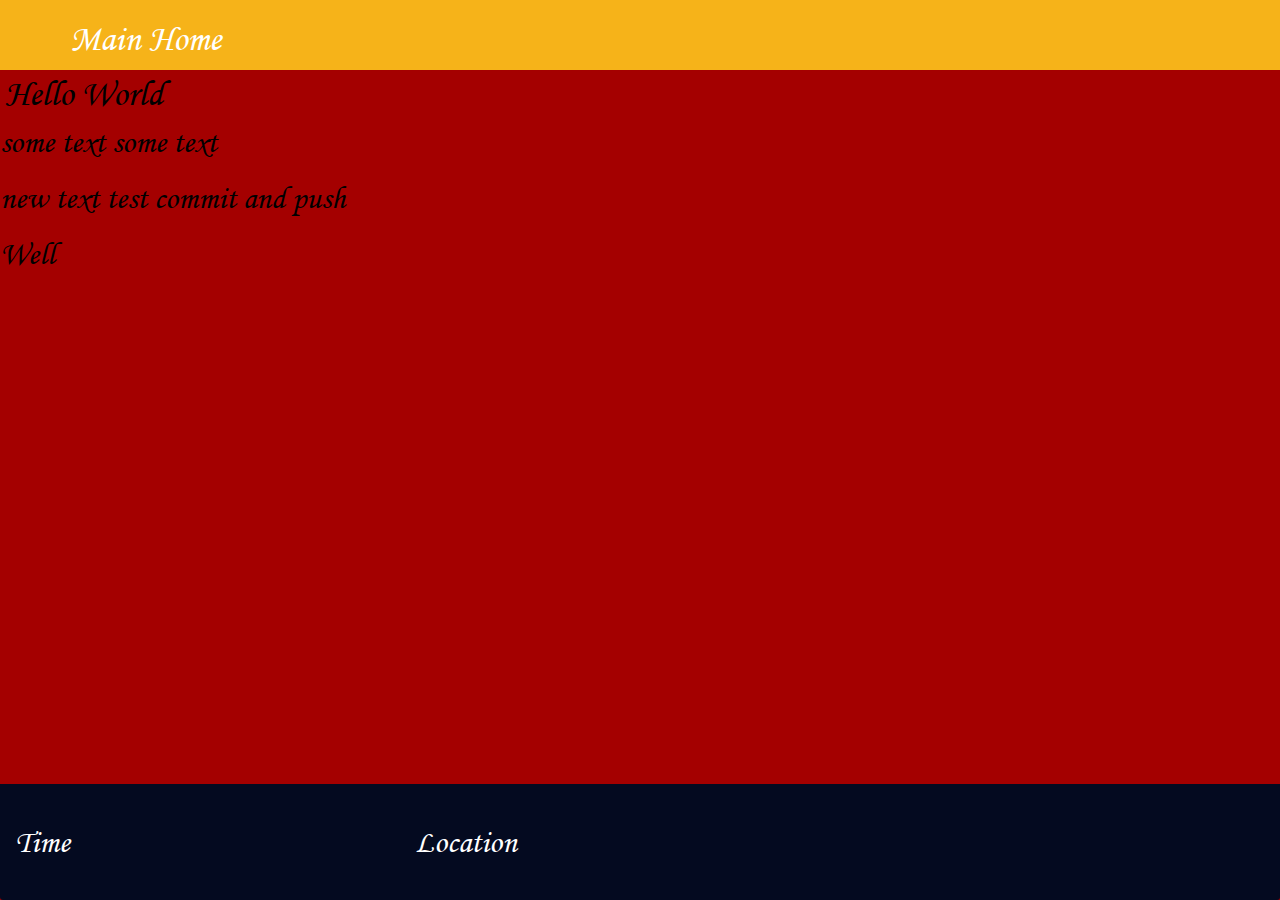
==== index.html @ 05aabca9 "AddedNewFiles" ====
<html lang="en">
<head>
    <meta charset="UTF-8">
    <meta http-equiv="X-UA-Compatible" content="IE=edge">
    <meta name="viewport" content="width=device-width, initial-scale=1.0">
    <title>Empire Legacy</title>
    <link rel="stylesheet" href="css/bootstrap.min.css">
    <link rel="stylesheet" href="css/style.css">
</head>

<body>
    <!--Start of Header-->
    <header>
        <nav id="header-nav" class="navbar navbar-default">
            <div class="container">
                <div class="navbar-header">
                    <h1>Main Home</h1>
                    <!-- <img id="bar" src="images/navigationBar.png" alt="Marshals Baton"> -->
                </div>
            </div>
        </nav>
    </header>
    <!--End of Header-->

    <!--Start of Main Content-->
    <div id="main-content" class="main-container">
        <h1>Hello World</h1>
        <p>some text some text</p>
        <p>new text test commit and push</p>
        <p>Well</p>
    </div>
    <!--End of Main Content-->

    <!--Start of Footer-->
    <footer class="panel-footer">
        <div class="container">
            <div class="row">
                <section class="col-sm-4">
                    Time
                    <hr class="visible-xs">
                </section>
                <section class="col-sm-4">
                    Location
                    <hr class="visible-xs">
                </section>
            </div>
        </div>
    </footer>
    <!--End of Footer-->

    <!--Javascript-->
    <script src="js/script.js"></script>
</body>
</html>
---- css/style.css ----
/********** Importing Custom Font **********/
@font-face {
    font-family: MonotypeCorsiva;
    src: url(../fonts/mtcorsva.ttf);
}

/********** Start of Body **********/
body{
    min-height: 100vh;
    display: flex;
    flex-direction: column;

    background-color: #A40000;
    font-family: MonotypeCorsiva;
    font-size: 32px;
    color: black;
}
/********** End of Body **********/

/********** Start of Header **********/
#header-nav{
    margin: 0px; border: 0px; padding: 0px;
    background-color: #f6b319;
    border-radius: 0px;
}
#header-nav h1{
    /* color: rgb(230, 205, 79); */
    font-family: MonotypeCorsiva, bold;
    color: white;
    size: 20px;
}
#bar{
    margin: 1em; border: 0em; padding: 0em;
    width: 80%;
}
/********** End of Header **********/

/********** Start of Main Content **********/
.main-container h1{
    margin: 0px; padding: 5px;
}

/********** End of Main Content **********/


/********** Start of Footer **********/
.panel-footer{
    margin-top: 30px;
    border-top: 0px;
    padding-top: 35px;
    padding-bottom: 0px;
    background-color: #040a20;
    color: white;
    margin-top: auto;
}
.panel-footer div.container{
    margin: 0px;
    padding: 0px;
}
.panel-footer div.row{
    margin-bottom: 35px;
    border-radius: 0px;
}
/********** End of Footer **********/
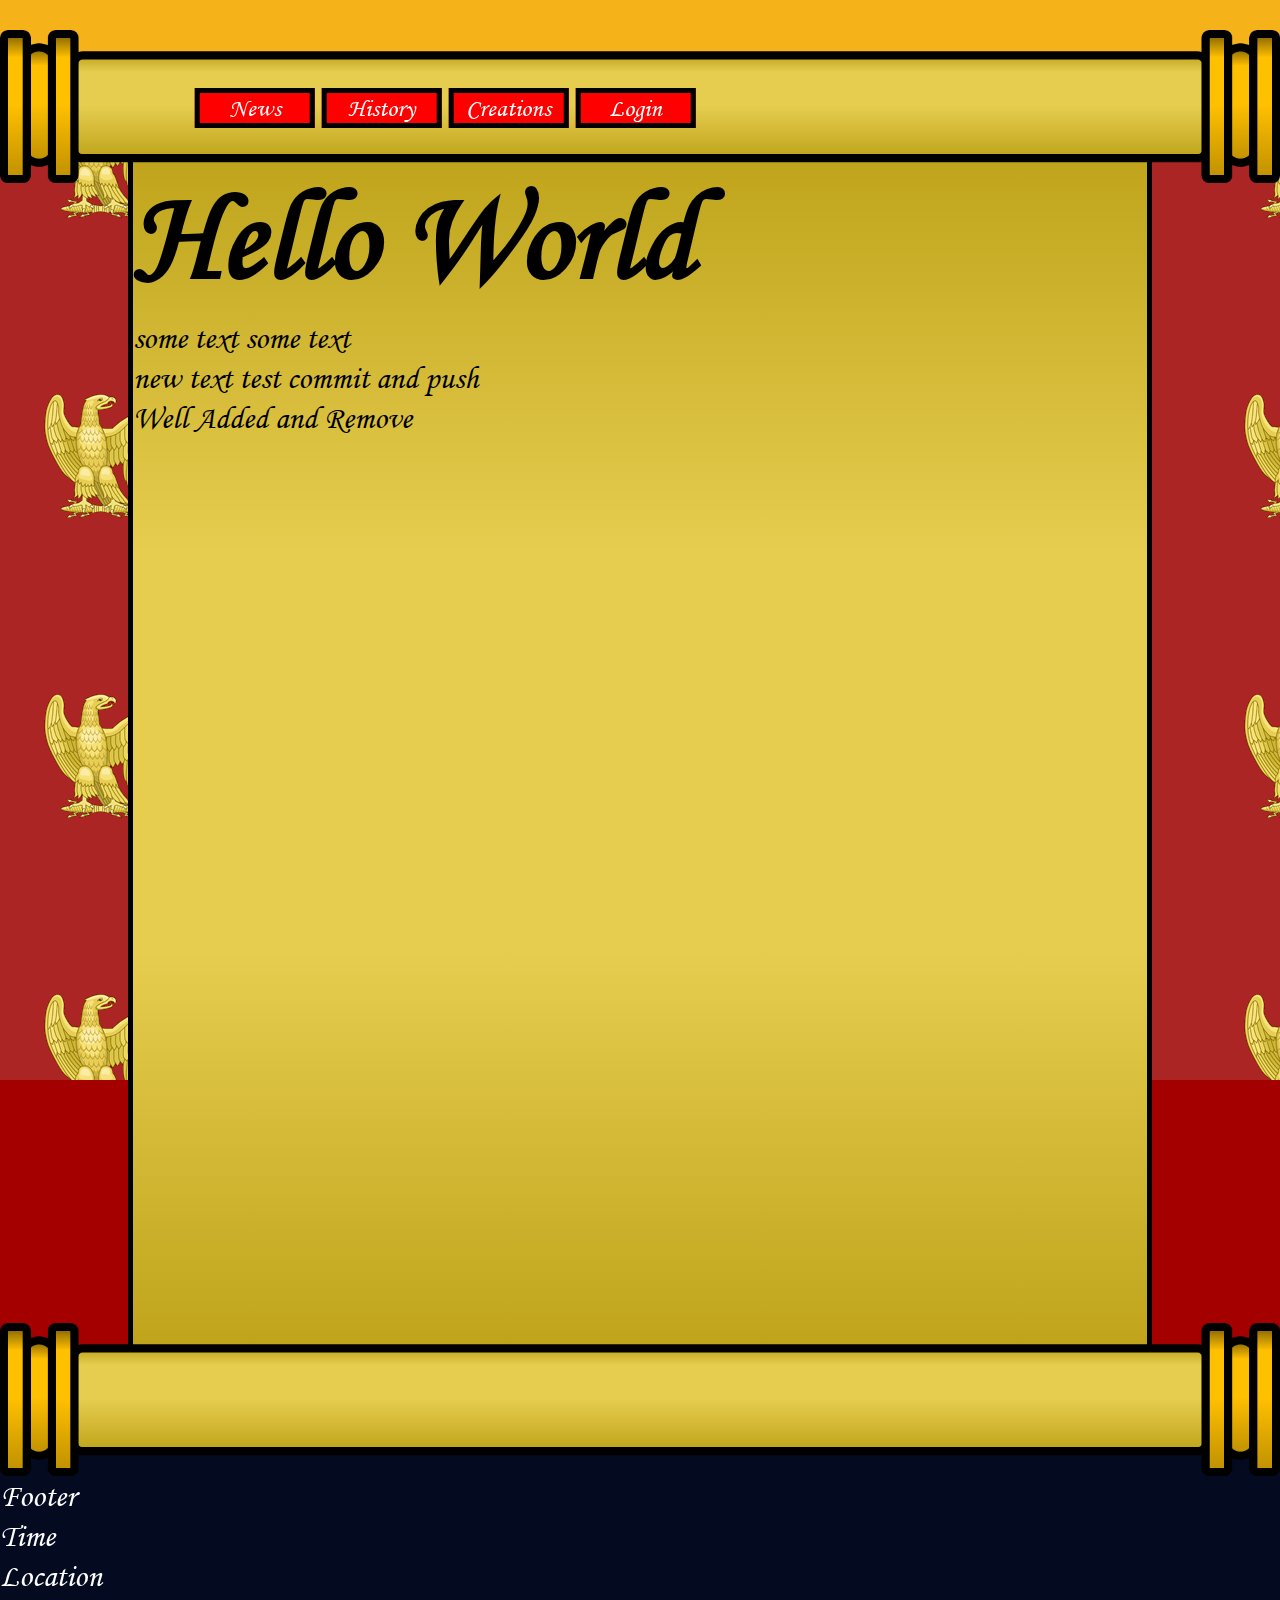
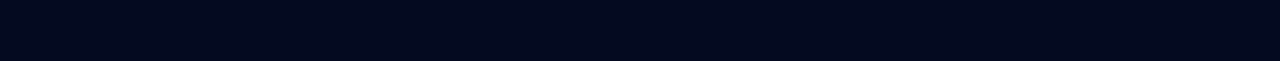
==== commit 0578b18a: "Basic CSS Structure" ====
--- a/index.html
+++ b/index.html
@@ -4,50 +4,101 @@
     <meta http-equiv="X-UA-Compatible" content="IE=edge">
     <meta name="viewport" content="width=device-width, initial-scale=1.0">
     <title>Empire Legacy</title>
-    <link rel="stylesheet" href="css/bootstrap.min.css">
+    <!-- <link rel="stylesheet" href="css/bootstrap.min.css"> -->
     <link rel="stylesheet" href="css/style.css">
 </head>
 
 <body>
+    <!--Repeating Tiled Background-->
+    <div class="tiledBg"></div>
+
     <!--Start of Header-->
     <header>
         <nav id="header-nav" class="navbar navbar-default">
+            <!--Start of Header Container-->
             <div class="container">
-                <div class="navbar-header">
-                    <h1>Main Home</h1>
-                    <!-- <img id="bar" src="images/navigationBar.png" alt="Marshals Baton"> -->
+                <!--Start of Buttons Holder-->
+                <div class="scroll navbar-header">
+                    <img src="images/scroll.png" alt="" class="scroll">
+                    <!--Start of Home Button-->
+                     <a href="index.html" id="logo-img" class="visible-xs visible-sm visible-md visible-lg">
+                         <!-- <div id="logo-img" alt="Empire Logo Icon"></div> -->
+                         <!-- <img src="images/homeIcon.png" alt="Empire Logo Image" id="logo-img"> -->
+                    </a>
+                    <!--End of Home Button-->
+                    
+                    <!-- Start of Header Buttons-->
+                    <div class="btn-holder">
+                        <!-- <button id="btn-home" class="btn" type="button"></button> -->
+                        <button class="btn" type="button">News</button>
+                        <button class="btn" type="button">History</button>
+                        <button class="btn" type="button">Creations</button>
+                        <button class="btn" type="button">Login</button>
+                    </div>
+                    <!-- End of Header Buttons-->
+                    
+                    <!-- Start of Header List Buttons-->
+                    <!-- <div id="header-btn" class="collapse">
+                        <ul id="nav-list">
+                            <li><a href=""><span></span>News</a></li>
+                            <li><a href=""><span></span>History</a></li>
+                            <li><a href=""><span></span>Creations</a></li>
+                            <li><a href=""><span></span>Login</a></li>
+                        </ul>
+                    </div> -->
+                    <!-- End of Header List Buttons-->
+
                 </div>
+                <!--End of Buttons Holder-->
             </div>
+            <!-- End of Header Container-->
         </nav>
     </header>
     <!--End of Header-->
 
     <!--Start of Main Content-->
     <div id="main-content" class="main-container">
-        <h1>Hello World</h1>
-        <p>some text some text</p>
-        <p>new text test commit and push</p>
-        <p>Well</p>
+        <div class="main-scroll">
+            <h1>Hello World</h1>
+            <p>some text some text</p>
+            <p>new text test commit and push</p>
+            <p>Well Added and Remove</p>
+        </div>
     </div>
     <!--End of Main Content-->
 
     <!--Start of Footer-->
     <footer class="panel-footer">
-        <div class="container">
-            <div class="row">
-                <section class="col-sm-4">
-                    Time
-                    <hr class="visible-xs">
-                </section>
-                <section class="col-sm-4">
-                    Location
-                    <hr class="visible-xs">
-                </section>
+        <nav id="footer-nav" class="navbar navbar-default">
+            <!-- Start of Footer Container -->
+            <div class="container">
+                <!-- Start of Footer Scroll -->
+                <div class="scroll"></div>
+                    <img src="images/scroll.png" alt="" class="scroll">
+                    <!-- Start of Footer Row -->
+                    <div class="row">
+                        <section class="col-sm-4">
+                            Footer
+                            <hr class="visible-xs">
+                        </section>
+                        <section class="col-sm-4">
+                            Time
+                            <hr class="visible-xs">
+                        </section>
+                        <section class="col-sm-4">
+                            Location
+                            <hr class="visible-xs">
+                        </section>
+                    </div>
+                    <!-- End of Footer Row -->
+                </div>
+                <!-- End of Footer Scroll -->
             </div>
-        </div>
+        </nav>
+        <!-- End of Footer Container -->
     </footer>
     <!--End of Footer-->
-
+    
     <!--Javascript-->
     <script src="js/script.js"></script>
 </body>
--- a/css/style.css
+++ b/css/style.css
@@ -1,57 +1,111 @@
+/****************************** Start of Common Styling Elements ******************************/
+/**********  Universal Selectors **********/
+*{
+    box-sizing: border-box;
+    margin: 0px; border: 0px; padding: 0px;
+}
 /********** Importing Custom Font **********/
 @font-face {
     font-family: MonotypeCorsiva;
     src: url(../fonts/mtcorsva.ttf);
 }
+/********** Repeating Tiled Background **********/
+.tiledBg{
+    background: url(../images/lightBannerTBG.png);
+    position: fixed;
+    width: 120vw; height: 120vh;
+    left: -50px;
+    z-index: -1;
+}
+/****************************** End of Common Styling Elements ******************************/
 
+
+
+/****************************** Start of Body Elements Styling ******************************/
 /********** Start of Body **********/
 body{
-    min-height: 100vh;
-    display: flex;
-    flex-direction: column;
-
     background-color: #A40000;
     font-family: MonotypeCorsiva;
     font-size: 32px;
     color: black;
+    display: flex;
+    flex-direction: column;
+    min-height: 100vh;
 }
 /********** End of Body **********/
 
 /********** Start of Header **********/
-#header-nav{
-    margin: 0px; border: 0px; padding: 0px;
+header{
     background-color: #f6b319;
-    border-radius: 0px;
 }
-#header-nav h1{
-    /* color: rgb(230, 205, 79); */
-    font-family: MonotypeCorsiva, bold;
+#header-nav{ /* https://stackoverflow.com/questions/17934332/how-do-i-position-an-image-at-the-bottom-of-div */
+    position: relative;
+    width: 100%;
+    height: auto;
+    min-height: 0px;
+    top: 30px;
+}
+#header-nav .scroll{
+    width: 100%;
+    height: auto;
+    max-height: 244px;
+}
+#logo-img{
+    width: 25%;
+    height: auto;
+}
+#header-nav .btn-holder{
+    position: absolute;
+    top: 50%;
+    left: 25%;
+    transform: translate(-25%, -50%);
+}
+#header-nav .btn{
+    background-color: red;
+    border: 5px solid black;
     color: white;
-    size: 20px;
-}
-#bar{
-    margin: 1em; border: 0em; padding: 0em;
-    width: 80%;
+    width: 120px;
+    font-size: 25px;
+    text-align: center;
+    font-family: MonotypeCorsiva;
 }
 /********** End of Header **********/
 
 /********** Start of Main Content **********/
+.main-scroll{
+    background-image: linear-gradient(to bottom, #BFA41B, #E6CD4F, #E6CD4F, #BFA41B);
+    border: 5px solid black;
+    width: 80%;
+    height: 1200px;
+    margin-left: auto;
+    margin-right: auto;
+}
 .main-container h1{
-    margin: 0px; padding: 5px;
+    font-size: 128px;
 }
-
 /********** End of Main Content **********/
 
-
 /********** Start of Footer **********/
-.panel-footer{
-    margin-top: 30px;
-    border-top: 0px;
-    padding-top: 35px;
-    padding-bottom: 0px;
+footer{
+    /* margin-top: 0px; */
+    /* border-top: 0px; */
+    /* padding-top: 35px; */
+    /* padding-bottom: 0px; */
+    /* margin-top: auto; */
     background-color: #040a20;
     color: white;
-    margin-top: auto;
+}
+#footer-nav{
+    position: relative;
+    width: 100%;
+    height: auto;
+    min-height: 0px;
+    top: -30px;
+}
+.panel-footer .scroll{
+    width: 100%;
+    height: auto;
+    max-height: 244px;
 }
 .panel-footer div.container{
     margin: 0px;
@@ -62,3 +116,37 @@
     border-radius: 0px;
 }
 /********** End of Footer **********/
+/****************************** End of Body Elements Styling ******************************/
+
+
+
+/****************************** Start of Responsive Web Design ******************************/
+/**************** Desktop View ****************/
+@media (min-width:992px)
+{
+    .col{
+        float: left;
+        width: 33%;
+    }
+}
+/****************Tablet View****************/
+@media (min-width:768px) and (max-width:991px)
+{
+    .col{
+        float: left;
+        width: 50%;
+    }
+    .col-tablet{
+        float: left;
+        width: 100%;
+    }
+}
+/****************Mobile View****************/
+@media (max-width:767px)
+{
+    .col{
+        float: left;
+        width: 100%;
+    }
+}
+/****************************** End of Responsive Web Design ******************************/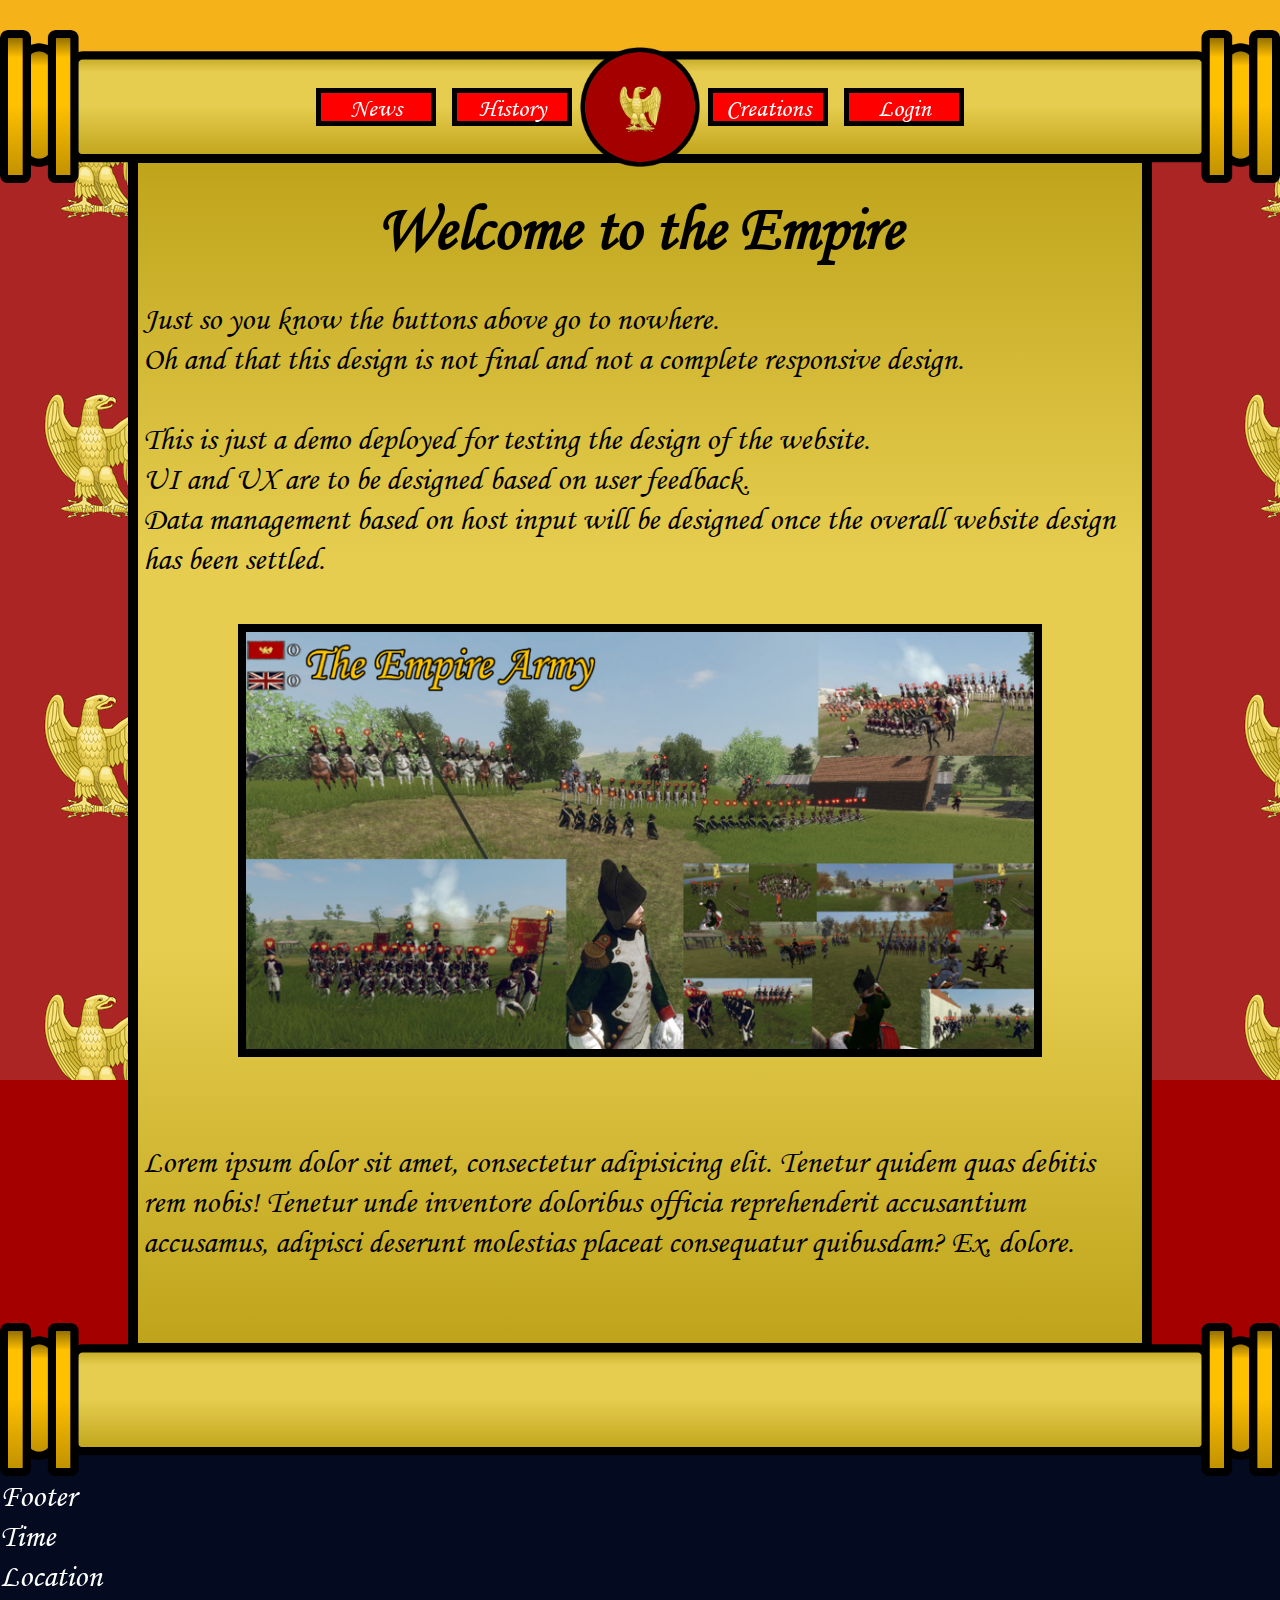
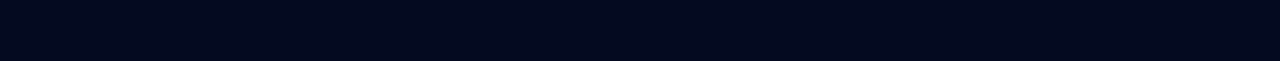
==== commit d4a58d1e: "HeaderCentered" ====
--- a/index.html
+++ b/index.html
@@ -22,32 +22,20 @@
                     <img src="images/scroll.png" alt="" class="scroll">
                     <!--Start of Home Button-->
                      <a href="index.html" id="logo-img" class="visible-xs visible-sm visible-md visible-lg">
-                         <!-- <div id="logo-img" alt="Empire Logo Icon"></div> -->
-                         <!-- <img src="images/homeIcon.png" alt="Empire Logo Image" id="logo-img"> -->
+                        <!-- <div id="logo-img" alt="Empire Logo Icon"></div> -->
+                        <!-- <img src="images/homeIcon.png" alt="Empire Logo Image" id="logo-img"> -->
                     </a>
                     <!--End of Home Button-->
                     
                     <!-- Start of Header Buttons-->
-                    <div class="btn-holder">
-                        <!-- <button id="btn-home" class="btn" type="button"></button> -->
+                    <div id="btn-holder">
                         <button class="btn" type="button">News</button>
                         <button class="btn" type="button">History</button>
+                        <a href="index.html"><div id="btn-home"></div></a>
                         <button class="btn" type="button">Creations</button>
                         <button class="btn" type="button">Login</button>
                     </div>
                     <!-- End of Header Buttons-->
-                    
-                    <!-- Start of Header List Buttons-->
-                    <!-- <div id="header-btn" class="collapse">
-                        <ul id="nav-list">
-                            <li><a href=""><span></span>News</a></li>
-                            <li><a href=""><span></span>History</a></li>
-                            <li><a href=""><span></span>Creations</a></li>
-                            <li><a href=""><span></span>Login</a></li>
-                        </ul>
-                    </div> -->
-                    <!-- End of Header List Buttons-->
-
                 </div>
                 <!--End of Buttons Holder-->
             </div>
@@ -59,10 +47,22 @@
     <!--Start of Main Content-->
     <div id="main-content" class="main-container">
         <div class="main-scroll">
-            <h1>Hello World</h1>
-            <p>some text some text</p>
-            <p>new text test commit and push</p>
-            <p>Well Added and Remove</p>
+            <h1>Welcome to the Empire</h1>
+            <p>
+                Just so you know the buttons above go to nowhere. <br>
+                Oh and that this design is not final and not a complete responsive design. <br>
+                <br> This is just a demo deployed for testing the design of the website.
+                <br> UI and UX are to be designed based on user feedback.
+                <br> Data management based on host input will be designed once the overall
+                website design has been settled.
+            </p><br>
+            <img src="images/homeImg.png" alt=""><br><br>
+            <p>
+                Lorem ipsum dolor sit amet, consectetur adipisicing elit. 
+                Tenetur quidem quas debitis rem nobis! Tenetur unde inventore 
+                doloribus officia reprehenderit accusantium accusamus, adipisci 
+                deserunt molestias placeat consequatur quibusdam? Ex, dolore.
+            </p>
         </div>
     </div>
     <!--End of Main Content-->
--- a/css/style.css
+++ b/css/style.css
@@ -54,34 +54,83 @@
     width: 25%;
     height: auto;
 }
-#header-nav .btn-holder{
+#btn-holder{
     position: absolute;
+    width: 80%;
+    height: 50px;
+    margin: 0px auto;
     top: 50%;
-    left: 25%;
-    transform: translate(-25%, -50%);
+    transform: translate(0%, -50%);
+    left: 0%;
+    right: 0%;
+    padding: 1px;
+    /* background: #0fe68c; */
+
+    /* position: relative;
+    display: inline-block;
+    vertical-align: middle; */
+    
+    /* The solution to center buttons https://www.stechies.com/center-css-button/ */
+    display: flex;
+    justify-content: center;
+    align-items: center;
+}
+#btn-home{
+    background: transparent;
+    background-image: url(../images/homeIcon.png);
+    background-size: cover;
+    width: 120px;
+    height: 120px;
+    font-size: 1em;
+    text-align: center;
+    /* position: absolute;
+    left: 50%;
+    transform: translate(-50%, 0%); */
+}
+#btn-home:hover{
+    cursor: pointer;
 }
 #header-nav .btn{
     background-color: red;
     border: 5px solid black;
     color: white;
     width: 120px;
+    height: 38px;
     font-size: 25px;
     text-align: center;
     font-family: MonotypeCorsiva;
+    margin: 0px 8px 0px 8px;
+}
+#header-nav .btn:hover{
+    background-color: rgb(197, 57, 57);
+    cursor: pointer;
 }
 /********** End of Header **********/
 
 /********** Start of Main Content **********/
 .main-scroll{
     background-image: linear-gradient(to bottom, #BFA41B, #E6CD4F, #E6CD4F, #BFA41B);
-    border: 5px solid black;
+    border: 10px solid black;
     width: 80%;
     height: 1200px;
     margin-left: auto;
     margin-right: auto;
 }
 .main-container h1{
-    font-size: 128px;
+    font-size: 64px;
+    padding: 25px;
+    text-align: center;
+}
+#main-content p{
+    padding: 5px;
+}
+#main-content img{
+    display: block;
+    margin-left: auto;
+    margin-right: auto;
+    width: 80%;
+    height: auto;
+    border: 0.25em solid black;
 }
 /********** End of Main Content **********/
 
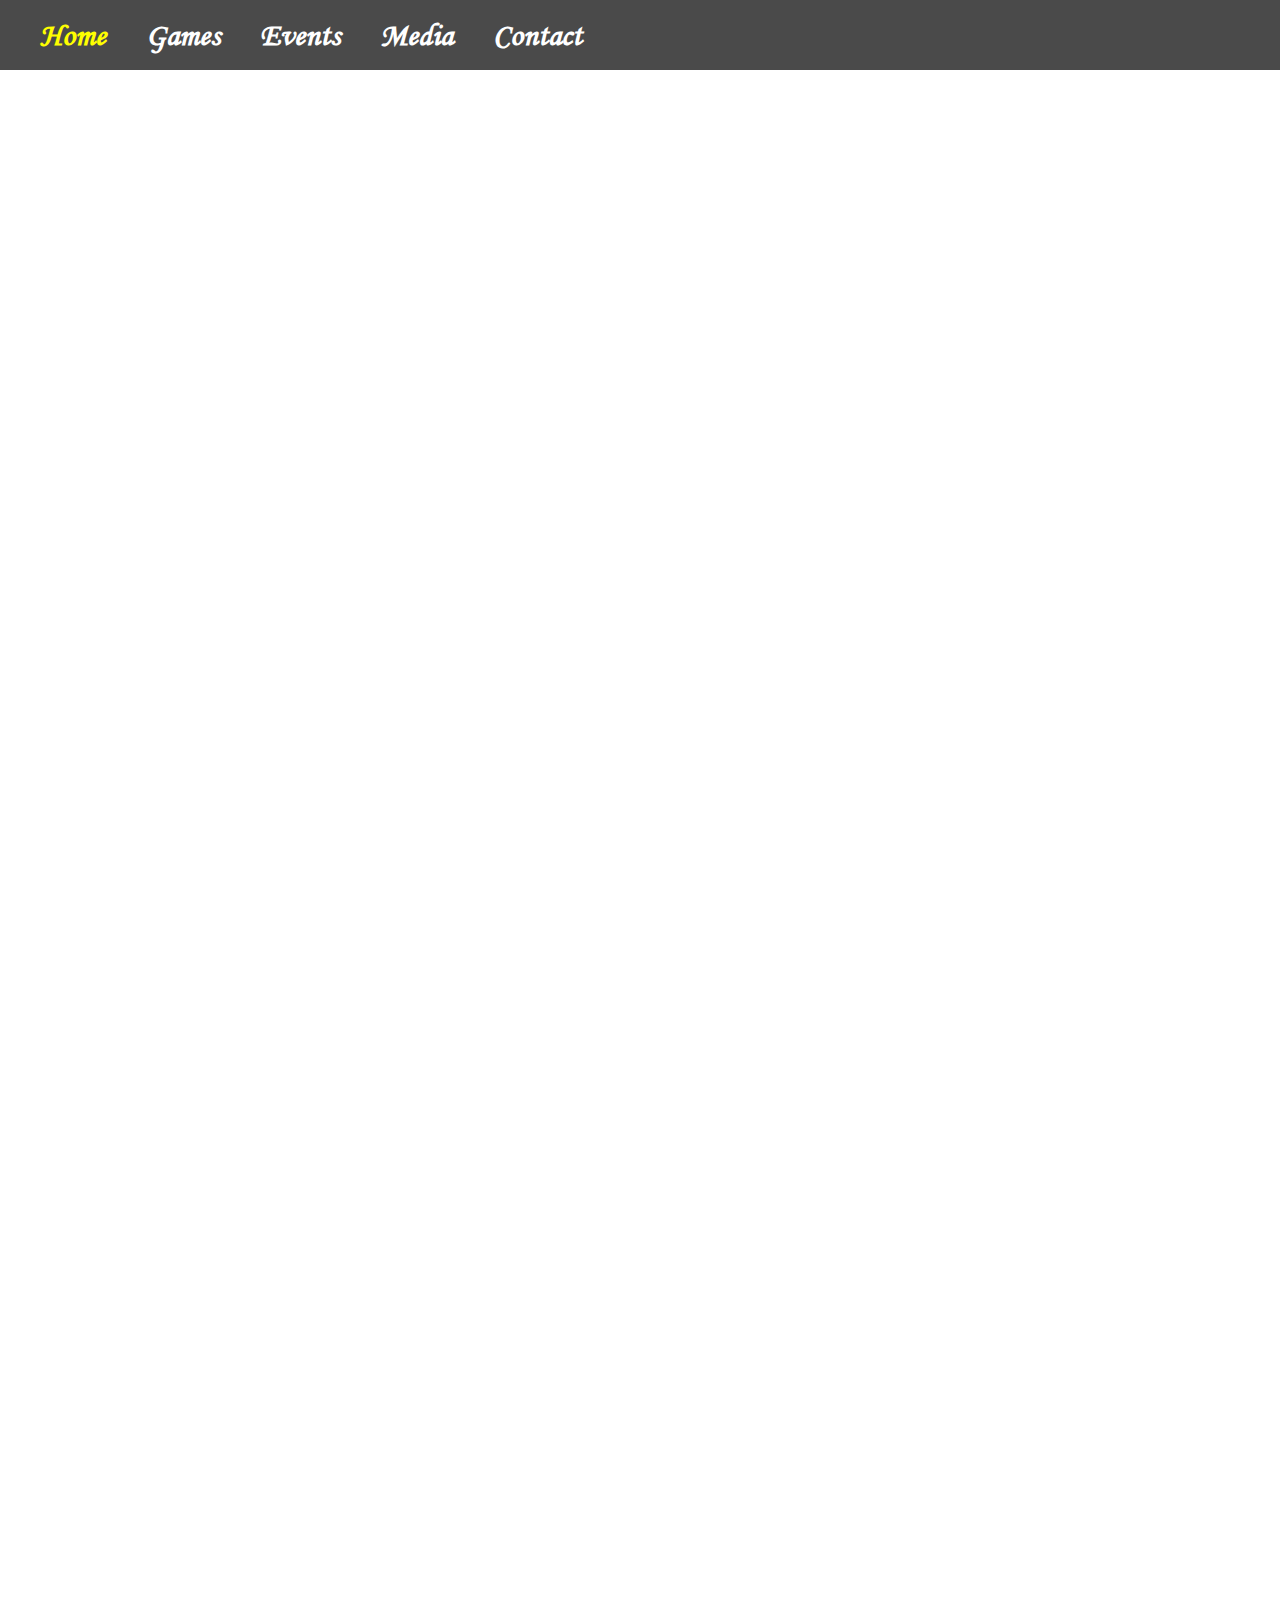
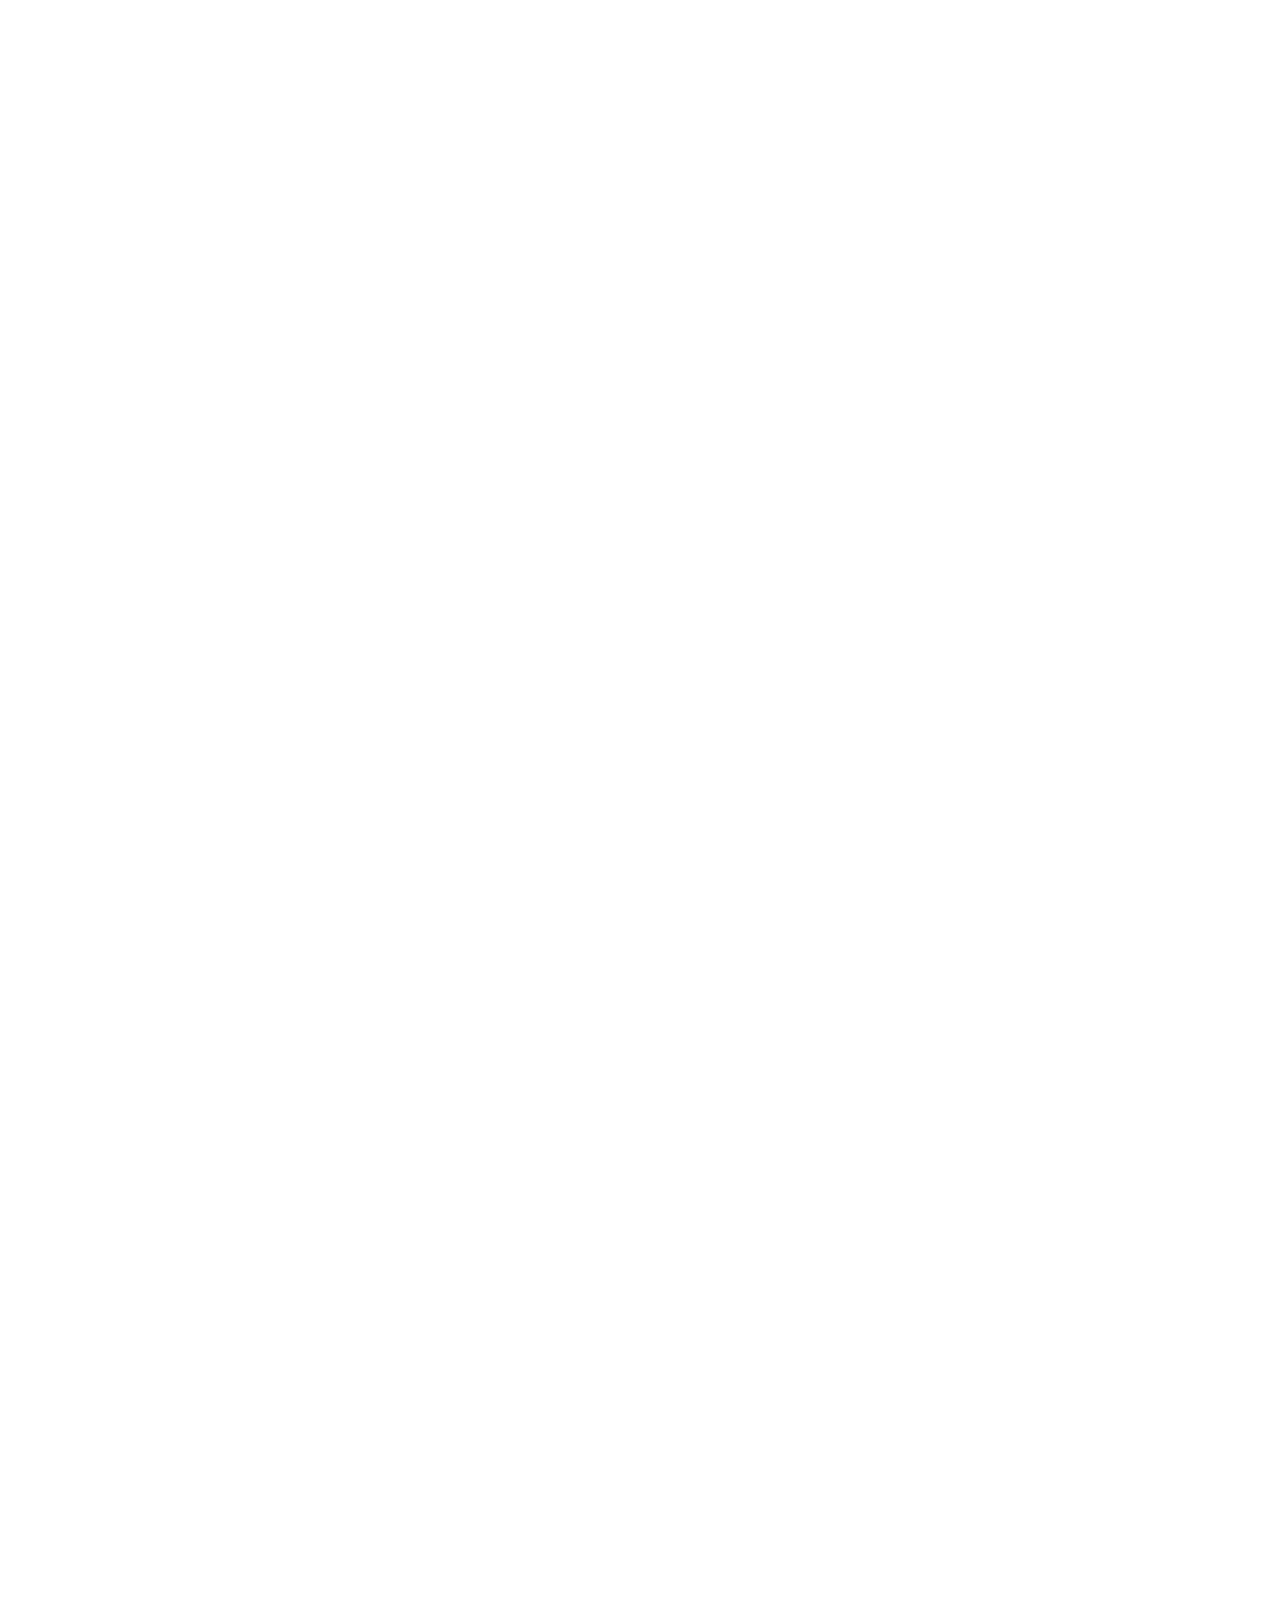
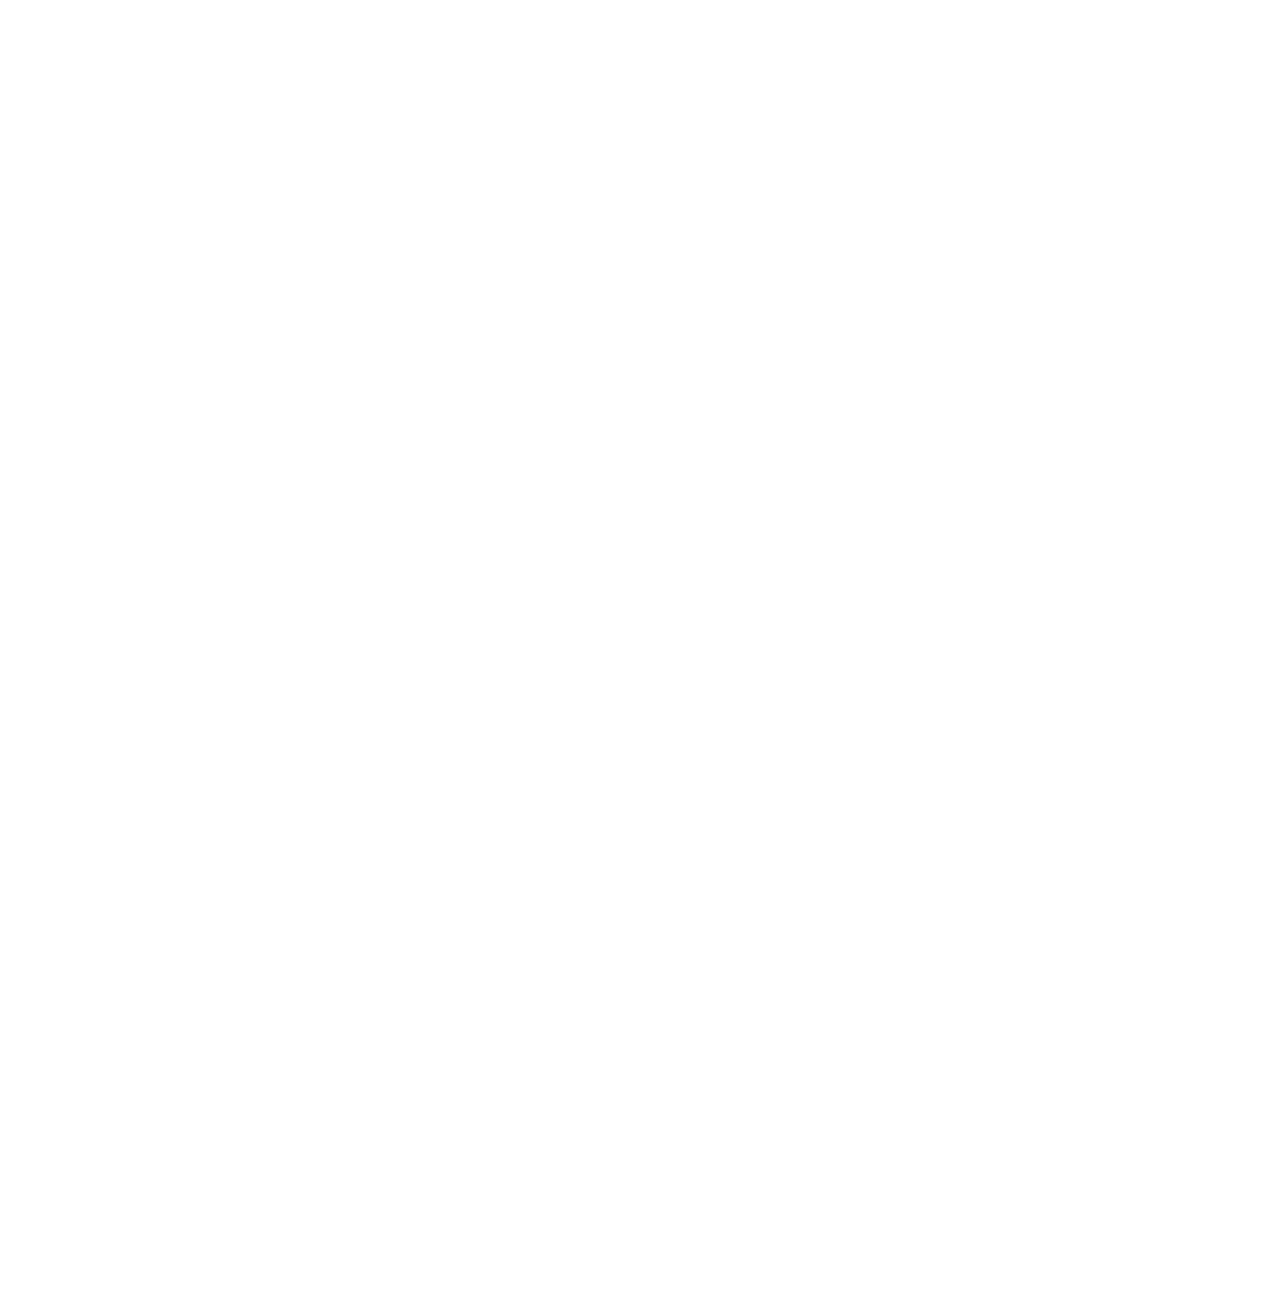
==== commit 83e201c4: "Renaming Things" ====
--- a/index.html
+++ b/index.html
@@ -1,104 +1,52 @@
+<!DOCTYPE html>
 <html lang="en">
 <head>
     <meta charset="UTF-8">
-    <meta http-equiv="X-UA-Compatible" content="IE=edge">
     <meta name="viewport" content="width=device-width, initial-scale=1.0">
     <title>Empire Legacy</title>
-    <!-- <link rel="stylesheet" href="css/bootstrap.min.css"> -->
+    <link rel="icon" href="images/homeIcon.png">
     <link rel="stylesheet" href="css/style.css">
 </head>
+<body>
+    <header>
+        <a href="#home" class="nav_link active"><img id="logo-txt" src="/images/logo_txt.png" alt=""></a>
 
-<body>
-    <!--Repeating Tiled Background-->
-    <div class="tiledBg"></div>
-
-    <!--Start of Header-->
-    <header>
-        <nav id="header-nav" class="navbar navbar-default">
-            <!--Start of Header Container-->
-            <div class="container">
-                <!--Start of Buttons Holder-->
-                <div class="scroll navbar-header">
-                    <img src="images/scroll.png" alt="" class="scroll">
-                    <!--Start of Home Button-->
-                     <a href="index.html" id="logo-img" class="visible-xs visible-sm visible-md visible-lg">
-                        <!-- <div id="logo-img" alt="Empire Logo Icon"></div> -->
-                        <!-- <img src="images/homeIcon.png" alt="Empire Logo Image" id="logo-img"> -->
-                    </a>
-                    <!--End of Home Button-->
-                    
-                    <!-- Start of Header Buttons-->
-                    <div id="btn-holder">
-                        <button class="btn" type="button">News</button>
-                        <button class="btn" type="button">History</button>
-                        <a href="index.html"><div id="btn-home"></div></a>
-                        <button class="btn" type="button">Creations</button>
-                        <button class="btn" type="button">Login</button>
-                    </div>
-                    <!-- End of Header Buttons-->
-                </div>
-                <!--End of Buttons Holder-->
-            </div>
-            <!-- End of Header Container-->
+        <nav>
+            <ul>
+                <li><a href="#home" class="nav_link active">Home</a></li>
+                <li><a href="#games" class="nav_link">Games</a></li>
+                <li><a href="#events" class="nav_link">Events</a></li>
+                <li><a href="#media" class="nav_link">Media</a></li>
+                <li><a href="#contact" class="nav_link">Contact</a></li>
+            </ul>
         </nav>
     </header>
-    <!--End of Header-->
 
     <!--Start of Main Content-->
-    <div id="main-content" class="main-container">
-        <div class="main-scroll">
-            <h1>Welcome to the Empire</h1>
-            <p>
-                Just so you know the buttons above go to nowhere. <br>
-                Oh and that this design is not final and not a complete responsive design. <br>
-                <br> This is just a demo deployed for testing the design of the website.
-                <br> UI and UX are to be designed based on user feedback.
-                <br> Data management based on host input will be designed once the overall
-                website design has been settled.
-            </p><br>
-            <img src="images/homeImg.png" alt=""><br><br>
-            <p>
-                Lorem ipsum dolor sit amet, consectetur adipisicing elit. 
-                Tenetur quidem quas debitis rem nobis! Tenetur unde inventore 
-                doloribus officia reprehenderit accusantium accusamus, adipisci 
-                deserunt molestias placeat consequatur quibusdam? Ex, dolore.
-            </p>
+    <div class="container">
+        <div id="home" class="slides">
+            <h2>Home</h2>
+        </div>
+
+        <div id="games" class="slides">
+            <h2>Games</h2>
+        </div>
+
+        <div id="events" class="slides">
+            <h2>Events</h2>
+        </div>
+
+        <div id="media" class="slides">
+            <h2>Media</h2>
+        </div>
+
+        <div id="contact" class="slides">
+            <h2>Contact</h2>
         </div>
     </div>
     <!--End of Main Content-->
 
-    <!--Start of Footer-->
-    <footer class="panel-footer">
-        <nav id="footer-nav" class="navbar navbar-default">
-            <!-- Start of Footer Container -->
-            <div class="container">
-                <!-- Start of Footer Scroll -->
-                <div class="scroll"></div>
-                    <img src="images/scroll.png" alt="" class="scroll">
-                    <!-- Start of Footer Row -->
-                    <div class="row">
-                        <section class="col-sm-4">
-                            Footer
-                            <hr class="visible-xs">
-                        </section>
-                        <section class="col-sm-4">
-                            Time
-                            <hr class="visible-xs">
-                        </section>
-                        <section class="col-sm-4">
-                            Location
-                            <hr class="visible-xs">
-                        </section>
-                    </div>
-                    <!-- End of Footer Row -->
-                </div>
-                <!-- End of Footer Scroll -->
-            </div>
-        </nav>
-        <!-- End of Footer Container -->
-    </footer>
-    <!--End of Footer-->
-    
+
     <!--Javascript-->
     <script src="js/script.js"></script>
 </body>
--- a/css/style.css
+++ b/css/style.css
@@ -1,176 +1,183 @@
-/****************************** Start of Common Styling Elements ******************************/
+/****************************** Start of Common Styling Elements ****************************/
 /**********  Universal Selectors **********/
 *{
     box-sizing: border-box;
     margin: 0px; border: 0px; padding: 0px;
 }
 /********** Importing Custom Font **********/
-@font-face {
+@font-face{
     font-family: MonotypeCorsiva;
     src: url(../fonts/mtcorsva.ttf);
 }
-/********** Repeating Tiled Background **********/
-.tiledBg{
-    background: url(../images/lightBannerTBG.png);
-    position: fixed;
-    width: 120vw; height: 120vh;
-    left: -50px;
-    z-index: -1;
-}
 /****************************** End of Common Styling Elements ******************************/
 
-
-
 /****************************** Start of Body Elements Styling ******************************/
+html{
+    scroll-behavior: smooth;
+}
 /********** Start of Body **********/
 body{
-    background-color: #A40000;
+    /* background-color: #A40000; */
     font-family: MonotypeCorsiva;
     font-size: 32px;
     color: black;
     display: flex;
     flex-direction: column;
     min-height: 100vh;
+    /* border: 1px solid black; */
 }
 /********** End of Body **********/
 
 /********** Start of Header **********/
 header{
-    background-color: #f6b319;
-}
-#header-nav{ /* https://stackoverflow.com/questions/17934332/how-do-i-position-an-image-at-the-bottom-of-div */
-    position: relative;
-    width: 100%;
+    top: 0px; left: 0px;
+    position: fixed;
+    width: 100%;
+    padding: 10px 10px;
+    background: #4a4a4a;
+
+    
+    display: flex;
+    justify-content: space-between;
+    align-items: center;
+    z-index: 100;
+}
+#logo-txt{
+    margin: 0px; padding: 0px;
+    width: auto;
+    height: 120px;
+}
+
+nav{
+    width: 100%;
+    height: 50px;
+    /* background: rgba(100,0,0,0.8); */
+    /* border-top: 1px solid rgba(70, 70, 70, 0.2); */
+    /* border-bottom: 1px solid rgba(28, 141, 16, 0.2); */
+    position: sticky;
+    top: 10px;
+}
+nav ul{
+    display: flex;
+    margin: 0; padding: 0px 10px;
+}
+nav ul li{
+    list-style: none;
+}
+nav ul li a{
+    display: block;
+    color: #fff;
+    padding: 0px 20px;
+    text-decoration: none;
+    text-transform: capitalize;
+    font-weight: bold;
+    line-height: 50px;
+}
+nav ul li a:hover, nav ul li a .active{
+    /* background: #f00; */
+    color: #ff0;
+}
+
+.active{
+    color: rgba(255, 255, 0, 1);
+}
+/********** End of Header **********/
+
+/********** Start of Main Content **********/
+.container{
+    width: 100%;
+    height: 100vh;
+    /* overflow-y: scroll; */
+    /* scroll-snap-type: y mandatory; */
+}
+.slides{
+    display: flex;
+    width: 100%;
+    height: 100vh;
+    align-items: center;
+    justify-content: center;
+    gap: 50px;
+    color: #fff;
+    /* scroll-snap-align: start; */
+}
+.slides h2{
+    font-size: 70px;
+    max-width: 650px;
+}
+/********** Slide Content **********/
+#home{
+    background-image: url("/assets/bkgnd_1.png");
+    background-size: cover;
+    background-position: center;
+}
+#games{
+    background-image: url("/assets/bkgnd_2.png");
+    background-size: cover;
+}
+#events{
+    background-image: url("/assets/bkgnd_4.png");
+    background-size: cover;
+}
+#media{
+    background-image: url("/assets/bkgnd_6.png");
+    background-size: cover;
+}
+#contact{
+    background-image: url("/assets/bkgnd_5.png");
+    background-size: cover;
+}
+
+/* Make Scrollbar Transparent */
+/* ::-webkit-scrollbar {
+    width: 0px;
+    background: transparent;
+} */
+
+
+/********** Old **********/
+.row{
+    width: 100%;
+}
+
+.btn-holder{
+    display: grid;
+    grid-template-columns: auto auto auto;
+    gap: 10px;
+    background-color: #00203a;
+    padding: 10px;
     height: auto;
-    min-height: 0px;
-    top: 30px;
-}
-#header-nav .scroll{
-    width: 100%;
-    height: auto;
-    max-height: 244px;
-}
-#logo-img{
-    width: 25%;
-    height: auto;
-}
-#btn-holder{
-    position: absolute;
-    width: 80%;
-    height: 50px;
+    max-width: 100%;
+}
+
+.btn-default{
+    background-image: url("/images/button_default.png");
+    background-size: 100% 100%;
+    /* line-height: 40px; */
+    /* height: 64px; */
+    /* width: 256px; */
+    width: 150px;
+    font-size: 32pt;
+
+    /* margin-top: 0.2em; */
+    text-decoration: none;
+    
+    color: white;    
+    text-align: center;
+
+    display: grid;
+    align-items: center;
+
     margin: 0px auto;
-    top: 50%;
-    transform: translate(0%, -50%);
-    left: 0%;
-    right: 0%;
-    padding: 1px;
-    /* background: #0fe68c; */
-
-    /* position: relative;
-    display: inline-block;
-    vertical-align: middle; */
-    
-    /* The solution to center buttons https://www.stechies.com/center-css-button/ */
-    display: flex;
-    justify-content: center;
-    align-items: center;
-}
-#btn-home{
-    background: transparent;
-    background-image: url(../images/homeIcon.png);
-    background-size: cover;
-    width: 120px;
-    height: 120px;
-    font-size: 1em;
-    text-align: center;
-    /* position: absolute;
-    left: 50%;
-    transform: translate(-50%, 0%); */
-}
-#btn-home:hover{
+}
+.btn-default:hover{
+    background-image: url("/images/button_hover.png");
     cursor: pointer;
 }
-#header-nav .btn{
-    background-color: red;
-    border: 5px solid black;
-    color: white;
-    width: 120px;
-    height: 38px;
-    font-size: 25px;
-    text-align: center;
-    font-family: MonotypeCorsiva;
-    margin: 0px 8px 0px 8px;
-}
-#header-nav .btn:hover{
-    background-color: rgb(197, 57, 57);
-    cursor: pointer;
-}
-/********** End of Header **********/
-
-/********** Start of Main Content **********/
-.main-scroll{
-    background-image: linear-gradient(to bottom, #BFA41B, #E6CD4F, #E6CD4F, #BFA41B);
-    border: 10px solid black;
-    width: 80%;
-    height: 1200px;
-    margin-left: auto;
-    margin-right: auto;
-}
-.main-container h1{
-    font-size: 64px;
-    padding: 25px;
-    text-align: center;
-}
-#main-content p{
-    padding: 5px;
-}
-#main-content img{
-    display: block;
-    margin-left: auto;
-    margin-right: auto;
-    width: 80%;
-    height: auto;
-    border: 0.25em solid black;
-}
-/********** End of Main Content **********/
-
-/********** Start of Footer **********/
-footer{
-    /* margin-top: 0px; */
-    /* border-top: 0px; */
-    /* padding-top: 35px; */
-    /* padding-bottom: 0px; */
-    /* margin-top: auto; */
-    background-color: #040a20;
-    color: white;
-}
-#footer-nav{
-    position: relative;
-    width: 100%;
-    height: auto;
-    min-height: 0px;
-    top: -30px;
-}
-.panel-footer .scroll{
-    width: 100%;
-    height: auto;
-    max-height: 244px;
-}
-.panel-footer div.container{
-    margin: 0px;
-    padding: 0px;
-}
-.panel-footer div.row{
-    margin-bottom: 35px;
-    border-radius: 0px;
-}
-/********** End of Footer **********/
 /****************************** End of Body Elements Styling ******************************/
 
 
-
 /****************************** Start of Responsive Web Design ******************************/
-/**************** Desktop View ****************/
+/****************Desktop View****************/
 @media (min-width:992px)
 {
     .col{
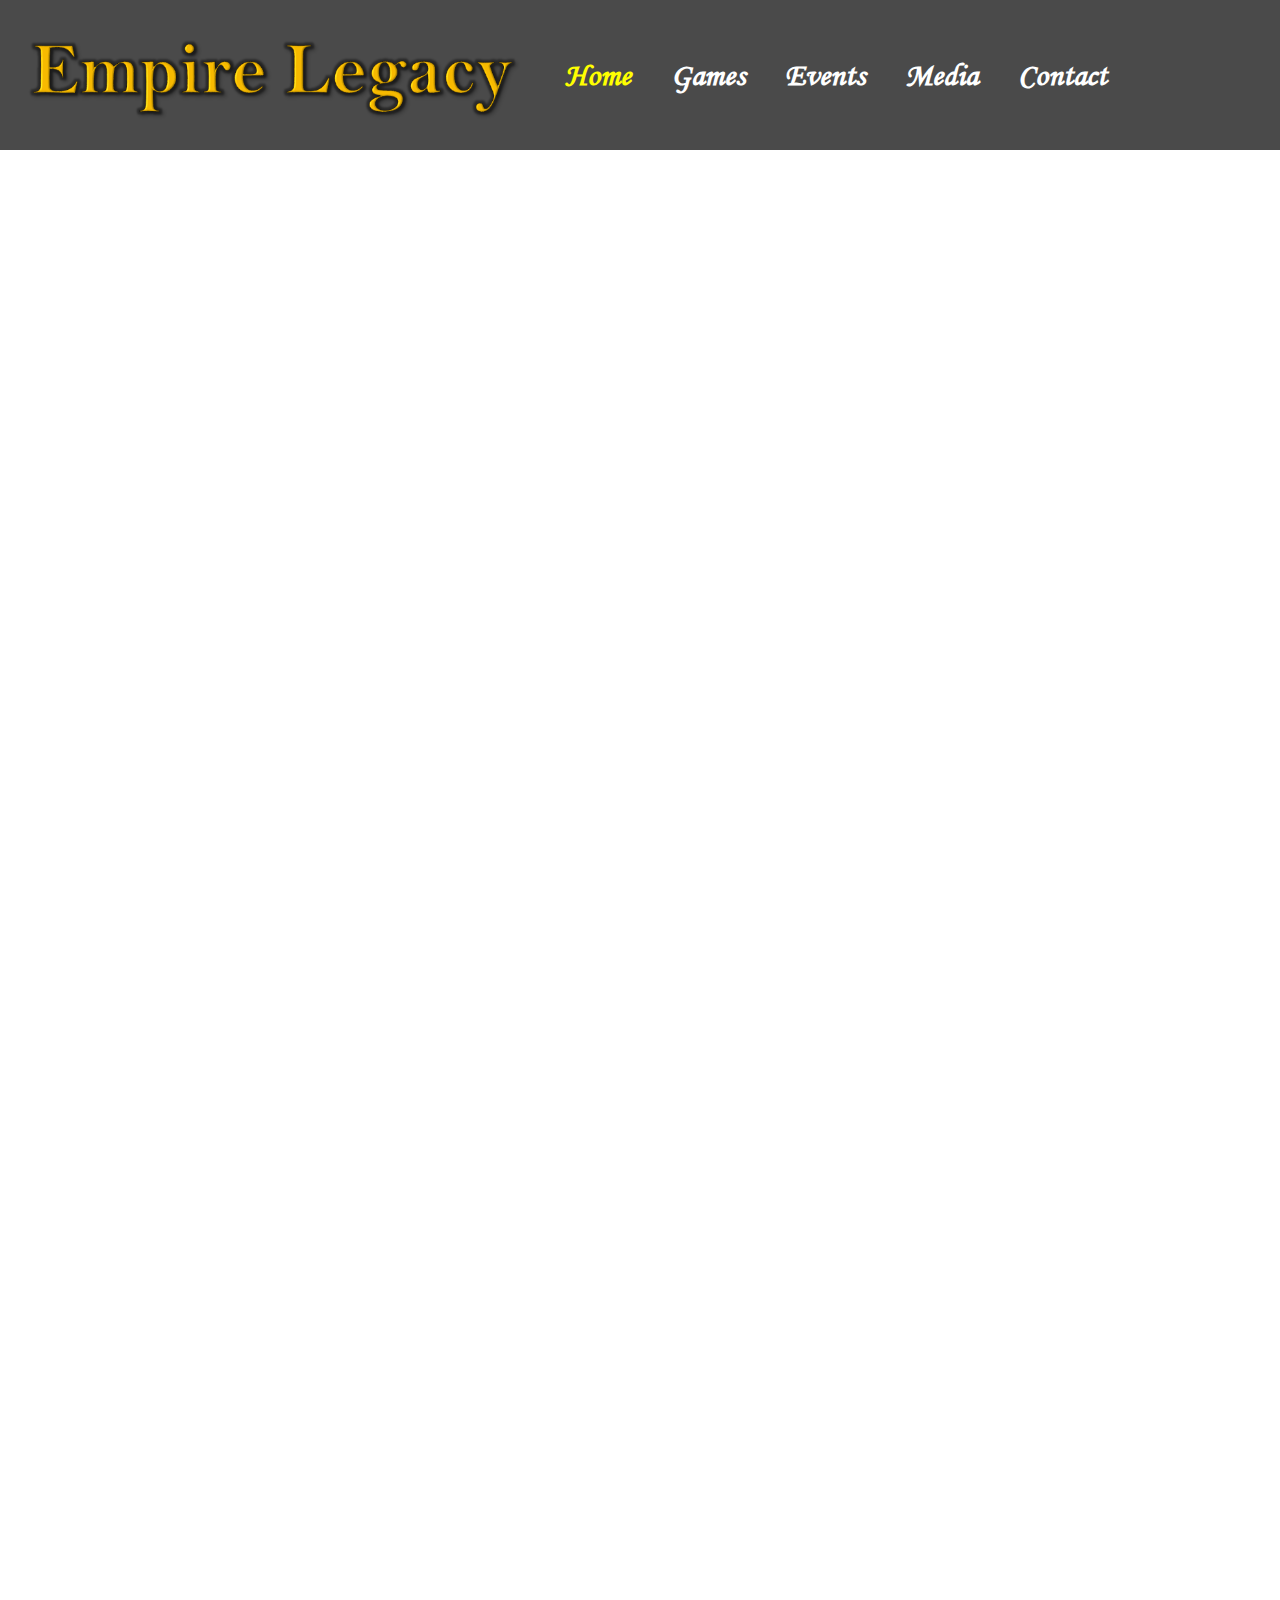
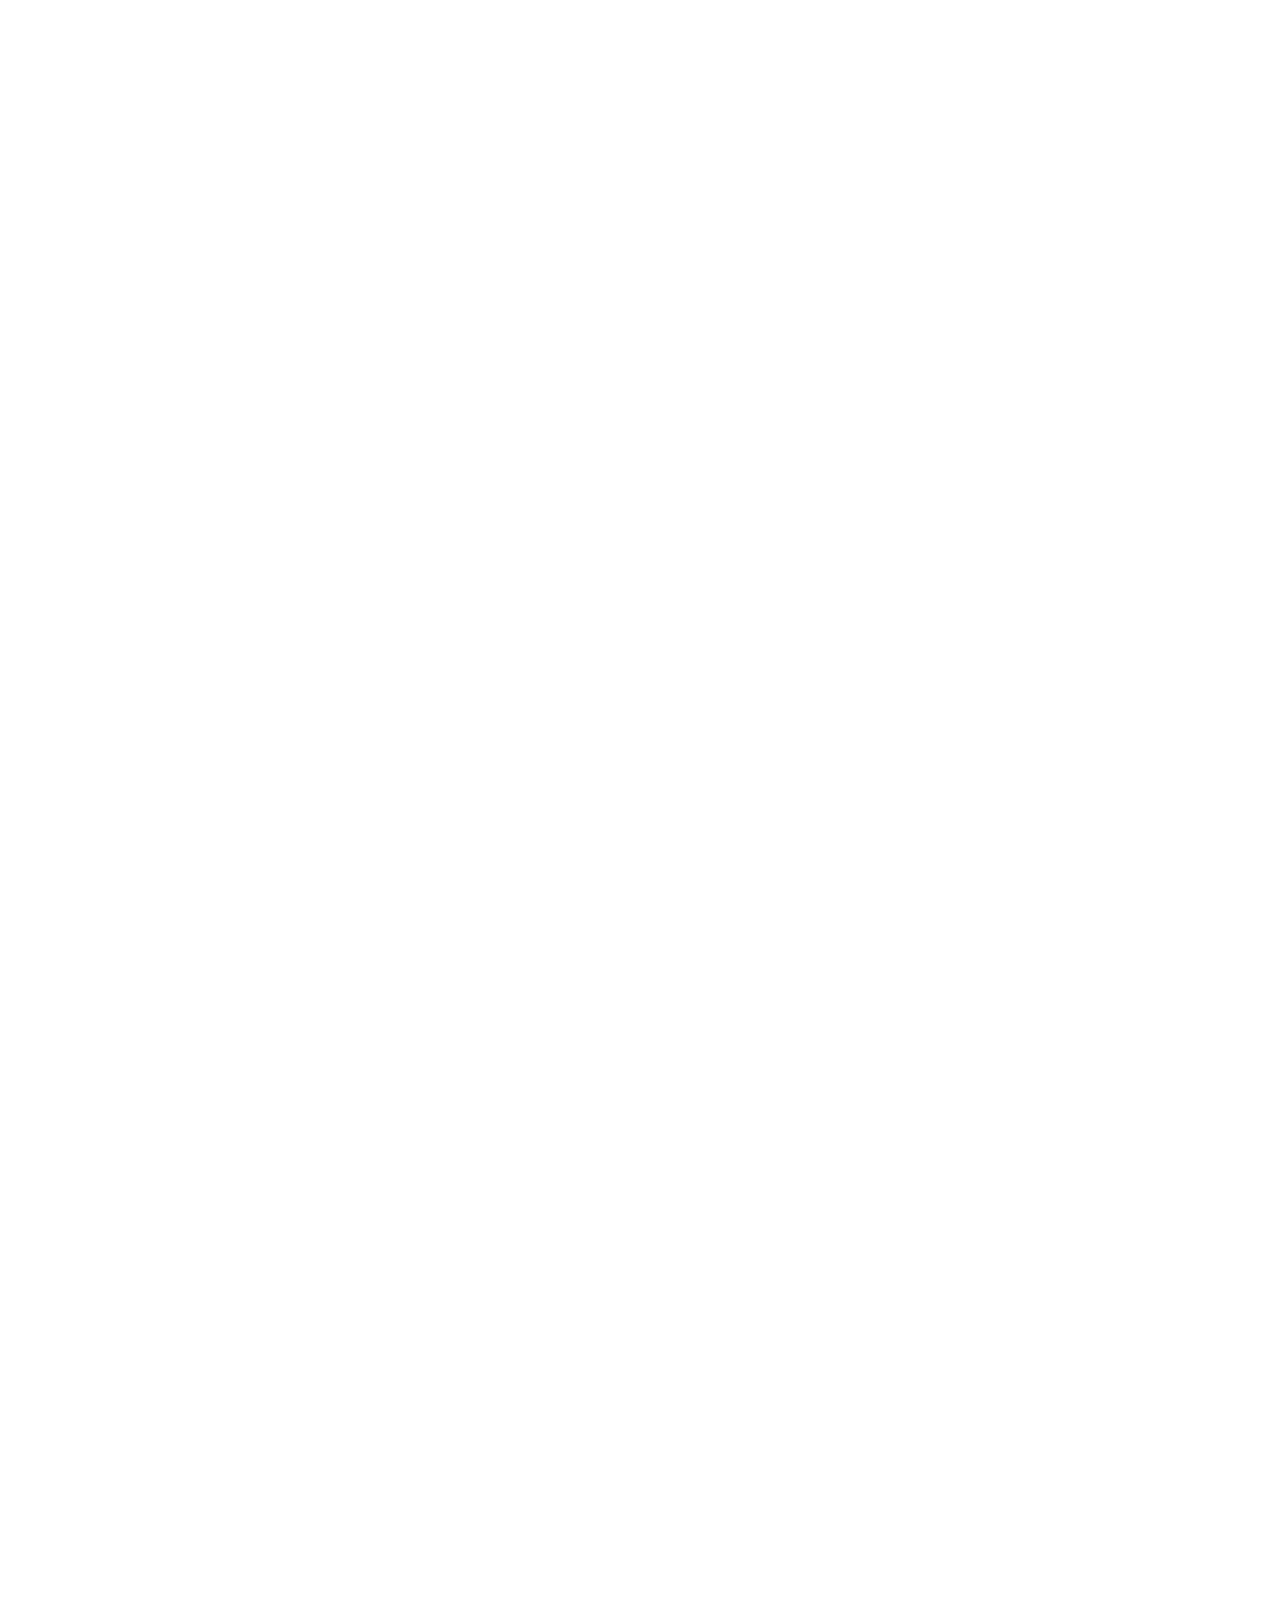
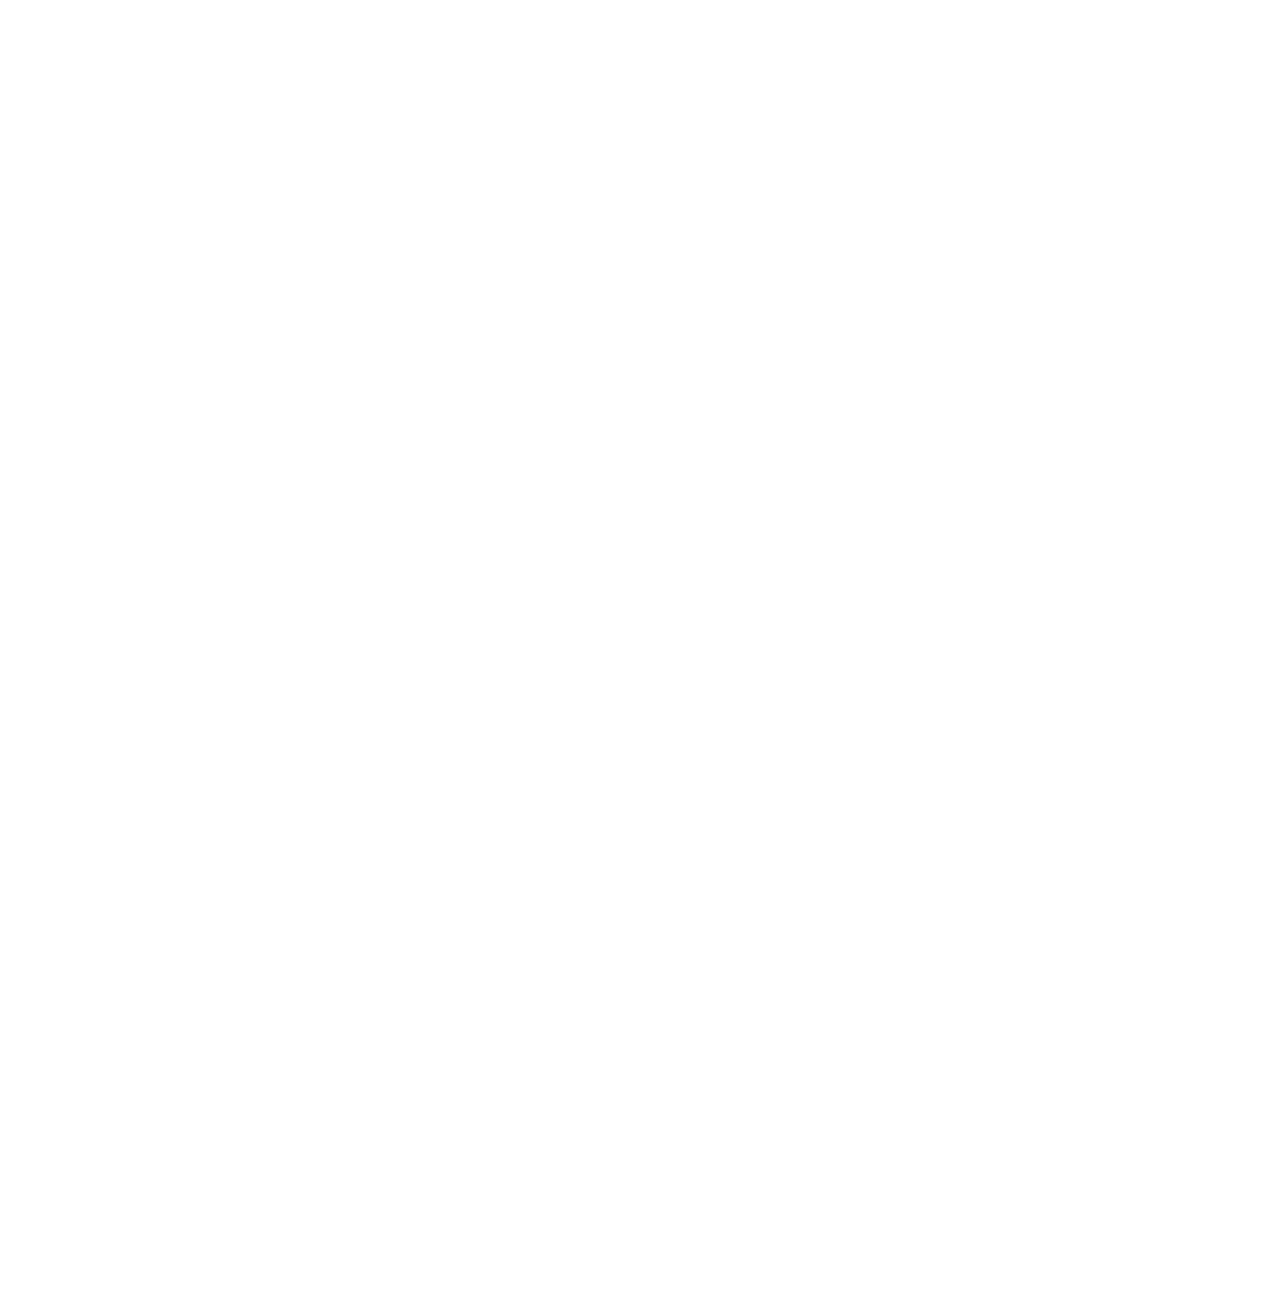
==== commit ff343383: "Fixed CSS Img Path Name" ====
--- a/index.html
+++ b/index.html
@@ -9,7 +9,7 @@
 </head>
 <body>
     <header>
-        <a href="#home" class="nav_link active"><img id="logo-txt" src="/images/logo_txt.png" alt=""></a>
+        <a href="#home" class="nav_link active"><img id="logo-txt" src="/images/logotxt.png" alt=""></a>
 
         <nav>
             <ul>
--- a/css/style.css
+++ b/css/style.css
@@ -106,24 +106,24 @@
 }
 /********** Slide Content **********/
 #home{
-    background-image: url("/assets/bkgnd_1.png");
-    background-size: cover;
-    background-position: center;
+    background-image: url("/assets/bkgnd1.png");
+    background-size: cover;
+    background-position: right;
 }
 #games{
-    background-image: url("/assets/bkgnd_2.png");
+    background-image: url("/assets/bkgnd2.png");
     background-size: cover;
 }
 #events{
-    background-image: url("/assets/bkgnd_4.png");
+    background-image: url("/assets/bkgnd4.png");
     background-size: cover;
 }
 #media{
-    background-image: url("/assets/bkgnd_6.png");
+    background-image: url("/assets/bkgnd6.png");
     background-size: cover;
 }
 #contact{
-    background-image: url("/assets/bkgnd_5.png");
+    background-image: url("/assets/bkgnd5.png");
     background-size: cover;
 }
 
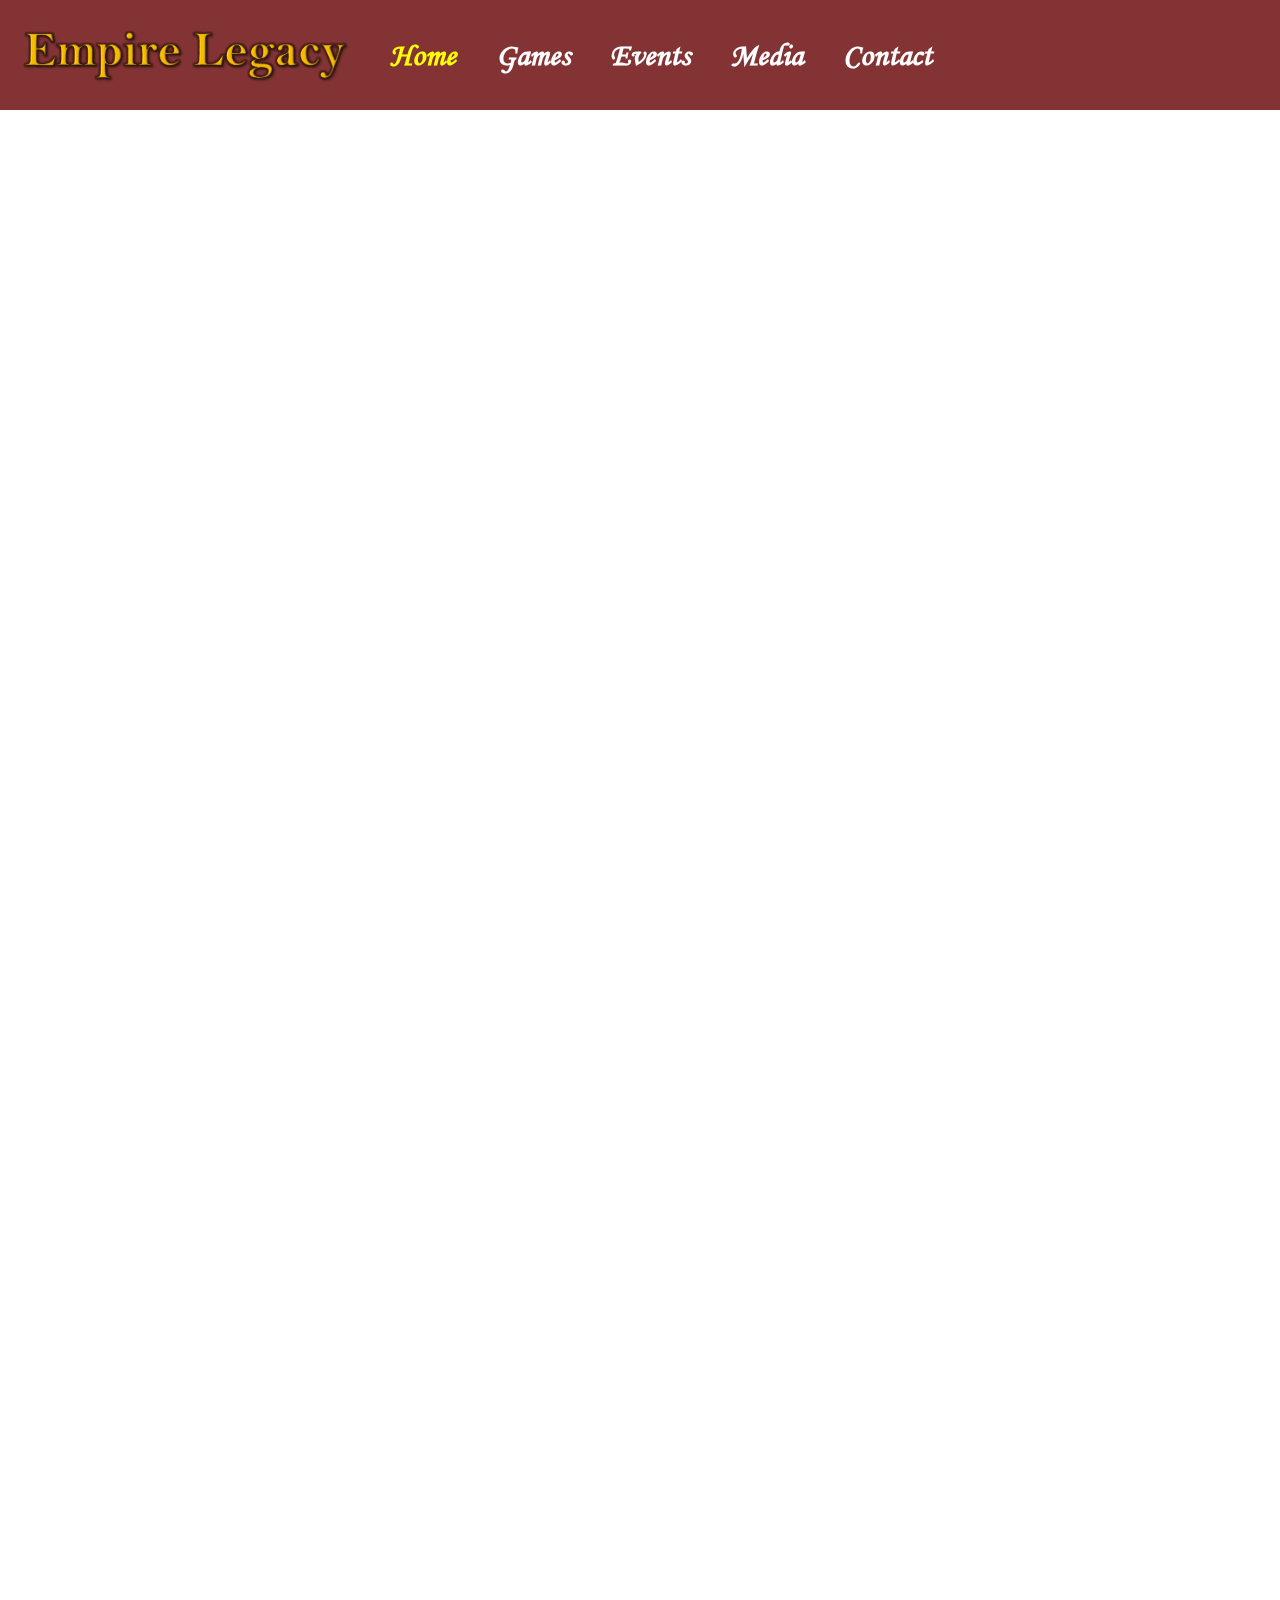
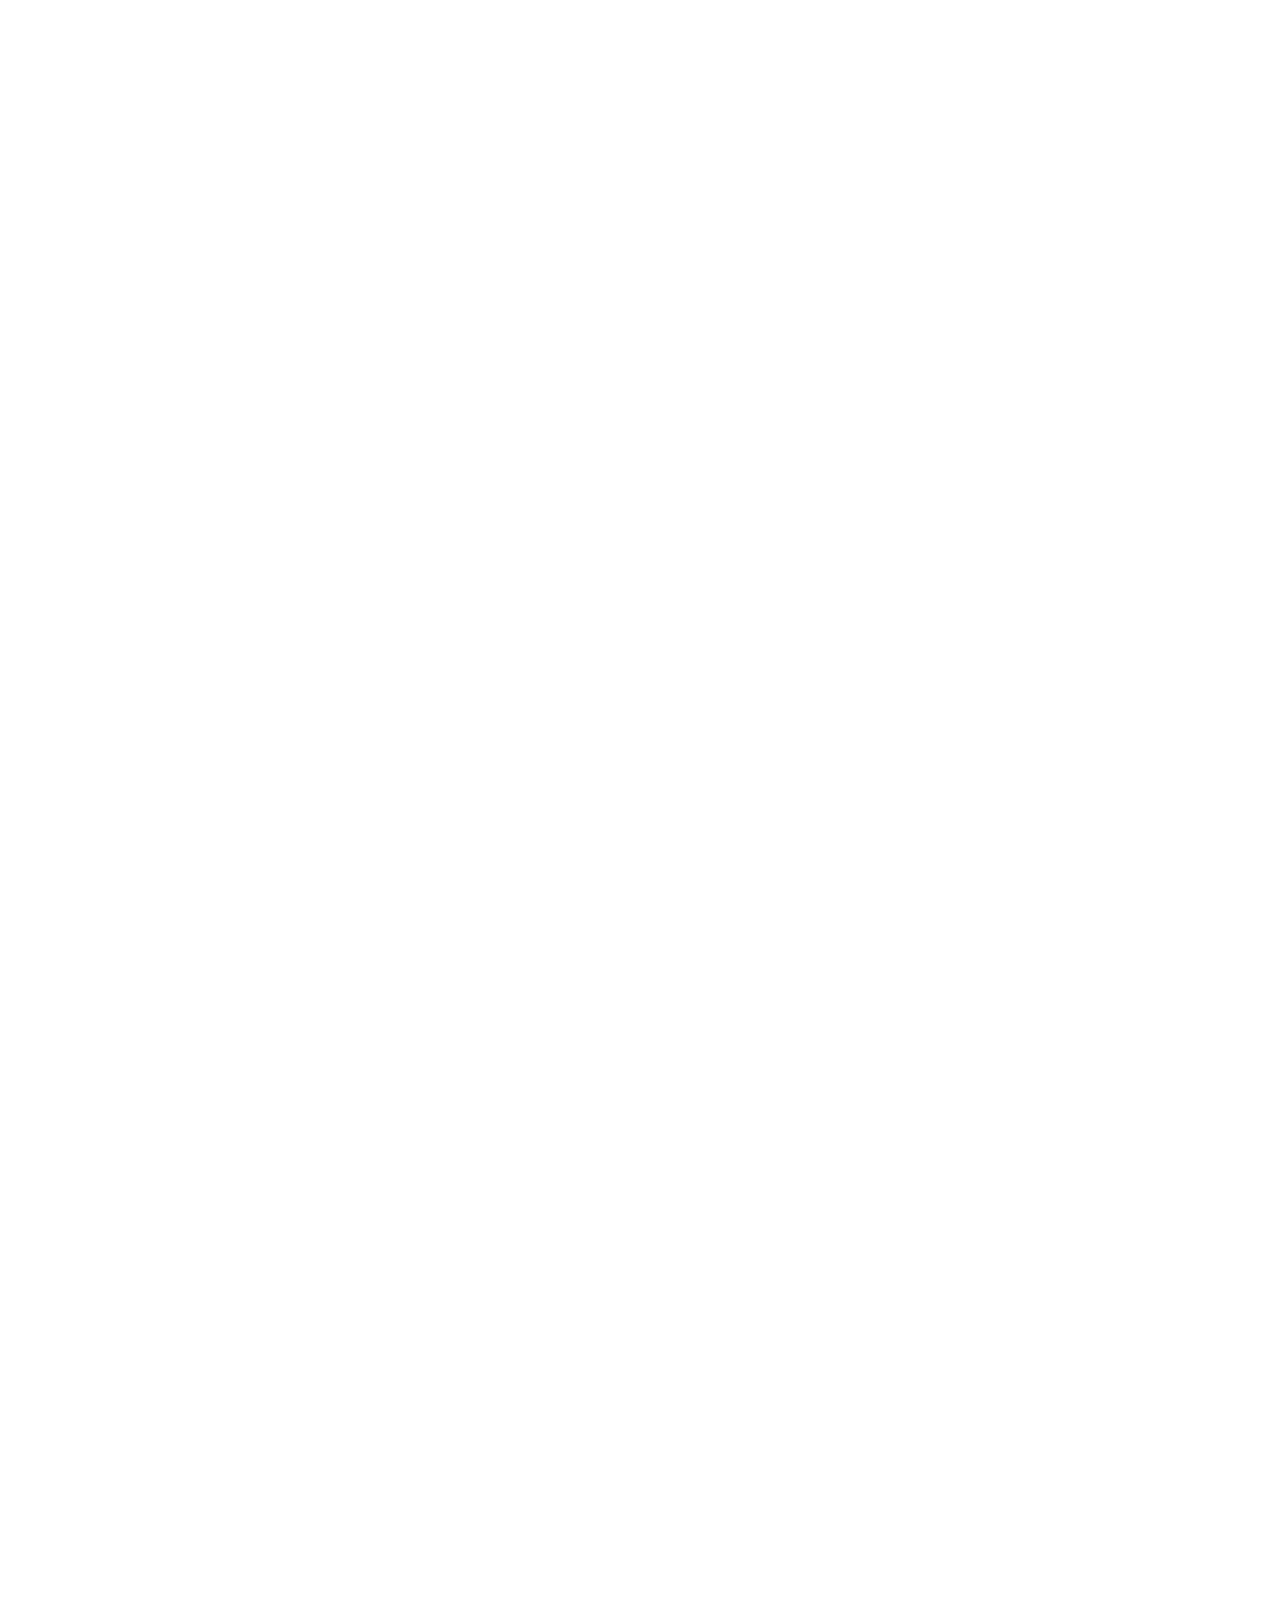
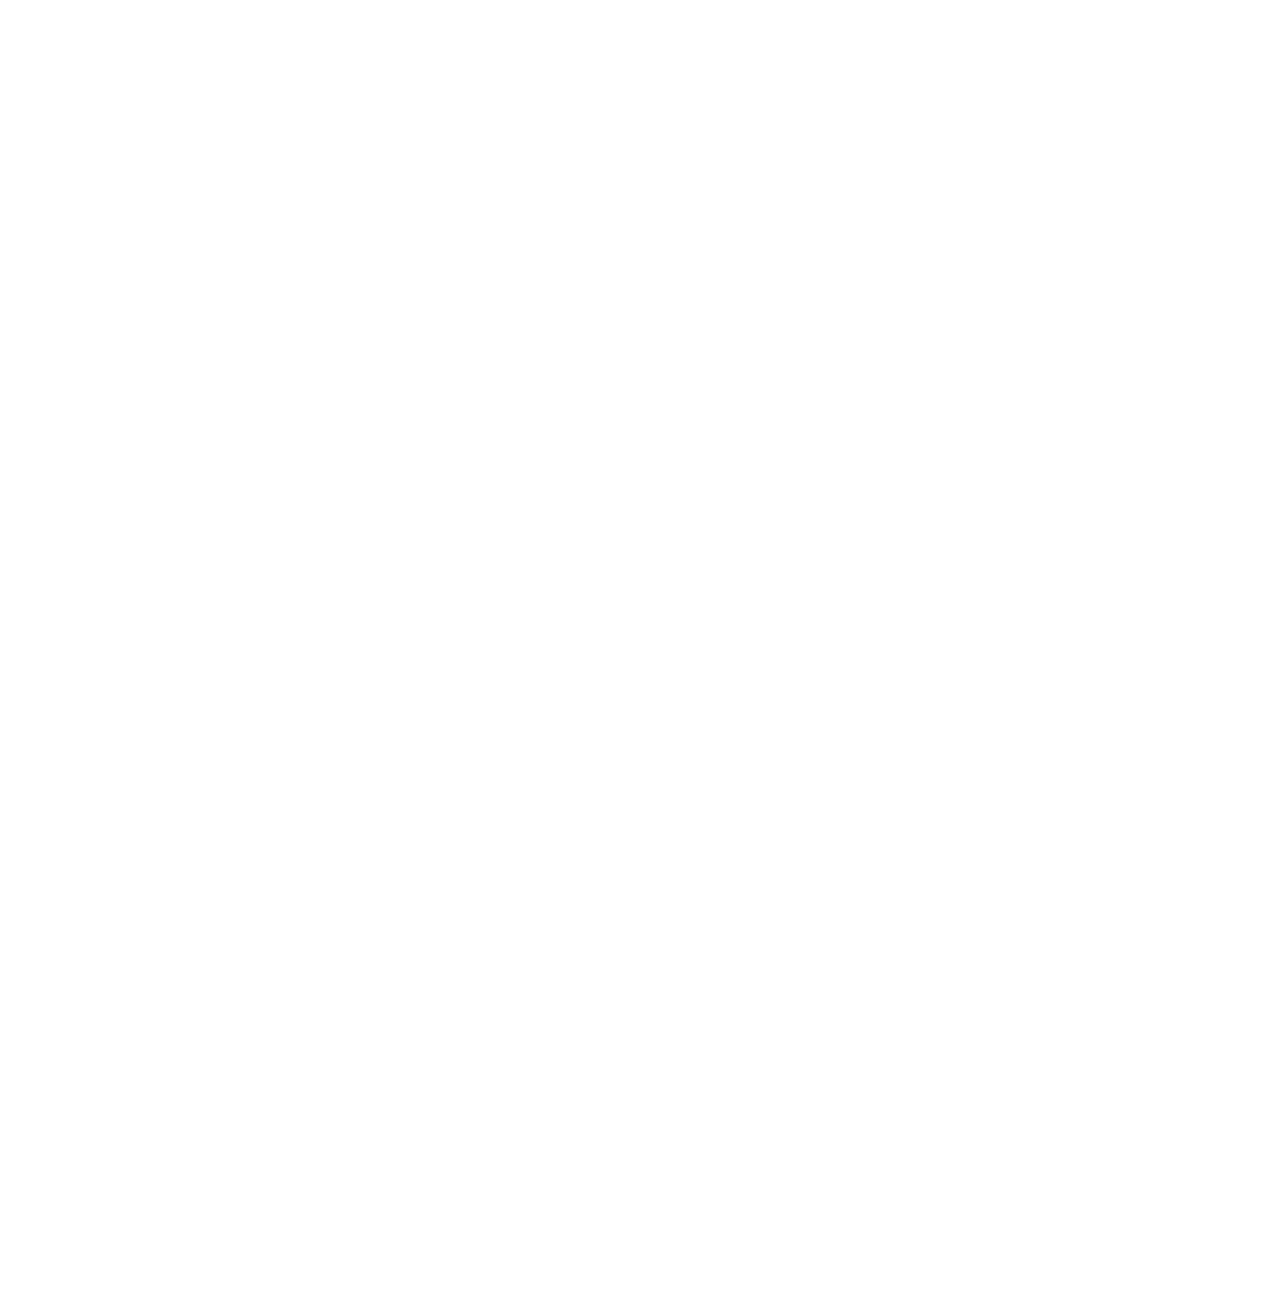
==== commit 7c92f15b: "Responsive Navbar" ====
--- a/index.html
+++ b/index.html
@@ -9,9 +9,15 @@
 </head>
 <body>
     <header>
-        <a href="#home" class="nav_link active"><img id="logo-txt" src="/images/logotxt.png" alt=""></a>
+        <a href="#home" class="nav_link active"><img id="logo-txt" src="images/logotxt.png" alt=""></a>
 
-        <nav>
+        <a href="#" class="toggle-button">
+            <span class="bar"></span>
+            <span class="bar"></span>
+            <span class="bar"></span>
+        </a>
+        <!-- Start of Navigation Buttons -->
+        <nav class="navbar-links">
             <ul>
                 <li><a href="#home" class="nav_link active">Home</a></li>
                 <li><a href="#games" class="nav_link">Games</a></li>
@@ -20,6 +26,7 @@
                 <li><a href="#contact" class="nav_link">Contact</a></li>
             </ul>
         </nav>
+        <!-- End of Navigation Buttons -->
     </header>
 
     <!--Start of Main Content-->
--- a/css/style.css
+++ b/css/style.css
@@ -3,6 +3,9 @@
 *{
     box-sizing: border-box;
     margin: 0px; border: 0px; padding: 0px;
+    
+    scroll-behavior: smooth;
+    /* scroll-snap-type: y mandatory; */
 }
 /********** Importing Custom Font **********/
 @font-face{
@@ -12,9 +15,6 @@
 /****************************** End of Common Styling Elements ******************************/
 
 /****************************** Start of Body Elements Styling ******************************/
-html{
-    scroll-behavior: smooth;
-}
 /********** Start of Body **********/
 body{
     /* background-color: #A40000; */
@@ -30,12 +30,11 @@
 
 /********** Start of Header **********/
 header{
+    position: fixed;
     top: 0px; left: 0px;
-    position: fixed;
-    width: 100%;
     padding: 10px 10px;
-    background: #4a4a4a;
-
+    width: 100%;
+    background: rgba(100,0,0,0.8);
     
     display: flex;
     justify-content: space-between;
@@ -43,23 +42,51 @@
     z-index: 100;
 }
 #logo-txt{
-    margin: 0px; padding: 0px;
+    margin: 0px;
+    padding: 0px;
     width: auto;
-    height: 120px;
-}
-
+    height: 80px;
+}
+/********** Start of Toggle Buttons **********/
+.toggle-button{
+    position: absolute;
+    top: 2rem;
+    right: 50px;
+    display: none;
+    flex-direction: column;
+    justify-content: space-between;
+    width: 50px;
+    height: 30px;
+}
+.toggle-button .bar{
+    height: 3px;
+    width: 100%;
+    background-color: white;
+    border-radius: 10px;
+}
+/********** End of Toggle Buttons **********/
+
+/********** Start of Navigation Buttons **********/
 nav{
     width: 100%;
-    height: 50px;
+    /* height: 50px; */ /*Here Important*/
     /* background: rgba(100,0,0,0.8); */
     /* border-top: 1px solid rgba(70, 70, 70, 0.2); */
     /* border-bottom: 1px solid rgba(28, 141, 16, 0.2); */
-    position: sticky;
-    top: 10px;
+    /* position: sticky; */
+    /* top: 10px; */
+    display: flex;
+    align-items: center;
 }
 nav ul{
     display: flex;
-    margin: 0; padding: 0px 10px;
+    margin: 0px; 
+    padding: 0px 10px;
+    /* float: none;
+    position: absolute;
+    top: 50%;
+    left: 50%;
+    transform: translate(-50%, -50%); */
 }
 nav ul li{
     list-style: none;
@@ -81,6 +108,7 @@
 .active{
     color: rgba(255, 255, 0, 1);
 }
+/********** End of Navigation Buttons **********/
 /********** End of Header **********/
 
 /********** Start of Main Content **********/
@@ -98,81 +126,37 @@
     justify-content: center;
     gap: 50px;
     color: #fff;
-    /* scroll-snap-align: start; */
+    scroll-snap-align: start;
 }
 .slides h2{
     font-size: 70px;
     max-width: 650px;
 }
-/********** Slide Content **********/
+/********** Start of Slide Content **********/
 #home{
-    background-image: url("/assets/bkgnd1.png");
+    background-image: url("../assets/bkgnd1.png");
     background-size: cover;
     background-position: right;
 }
 #games{
-    background-image: url("/assets/bkgnd2.png");
+    background-image: url("../assets/bkgnd2.png");
     background-size: cover;
 }
 #events{
-    background-image: url("/assets/bkgnd4.png");
-    background-size: cover;
+    background-image: url("../assets/bkgnd7.png");
+    background-size: cover;
+    background-position: right;
 }
 #media{
-    background-image: url("/assets/bkgnd6.png");
+    background-image: url("../assets/bkgnd6.png");
     background-size: cover;
 }
 #contact{
-    background-image: url("/assets/bkgnd5.png");
-    background-size: cover;
-}
-
-/* Make Scrollbar Transparent */
-/* ::-webkit-scrollbar {
-    width: 0px;
-    background: transparent;
-} */
-
-
-/********** Old **********/
-.row{
-    width: 100%;
-}
-
-.btn-holder{
-    display: grid;
-    grid-template-columns: auto auto auto;
-    gap: 10px;
-    background-color: #00203a;
-    padding: 10px;
-    height: auto;
-    max-width: 100%;
-}
-
-.btn-default{
-    background-image: url("/images/button_default.png");
-    background-size: 100% 100%;
-    /* line-height: 40px; */
-    /* height: 64px; */
-    /* width: 256px; */
-    width: 150px;
-    font-size: 32pt;
-
-    /* margin-top: 0.2em; */
-    text-decoration: none;
-    
-    color: white;    
-    text-align: center;
-
-    display: grid;
-    align-items: center;
-
-    margin: 0px auto;
-}
-.btn-default:hover{
-    background-image: url("/images/button_hover.png");
-    cursor: pointer;
-}
+    background-image: url("../assets/bkgnd5.png");
+    background-size: cover;
+}
+/********** End of Slide Content **********/
+/********** End of Main Content **********/
 /****************************** End of Body Elements Styling ******************************/
 
 
@@ -186,7 +170,8 @@
     }
 }
 /****************Tablet View****************/
-@media (min-width:768px) and (max-width:991px)
+/* 768px */
+@media (min-width:0px) and (max-width:991px)
 {
     .col{
         float: left;
@@ -195,6 +180,37 @@
     .col-tablet{
         float: left;
         width: 100%;
+    }
+    #logo-txt{
+        margin: 0px;
+        padding: 0px;
+        width: auto;
+        /* height: 80px; */
+    }
+    header{
+        flex-direction: column;
+        align-items: flex-start;
+    }
+    nav{
+        font-size: 24px;
+        width: 100%;
+        flex-direction: column;
+        display: none;
+    }
+    nav ul{
+        width: 100%;
+        flex-direction: column;
+    }
+    nav ul li{
+        height: auto;
+        text-align: center;
+    }
+
+    .toggle-button{
+        display: flex;
+    }
+    .navbar-links.active{
+        display: flex;
     }
 }
 /****************Mobile View****************/
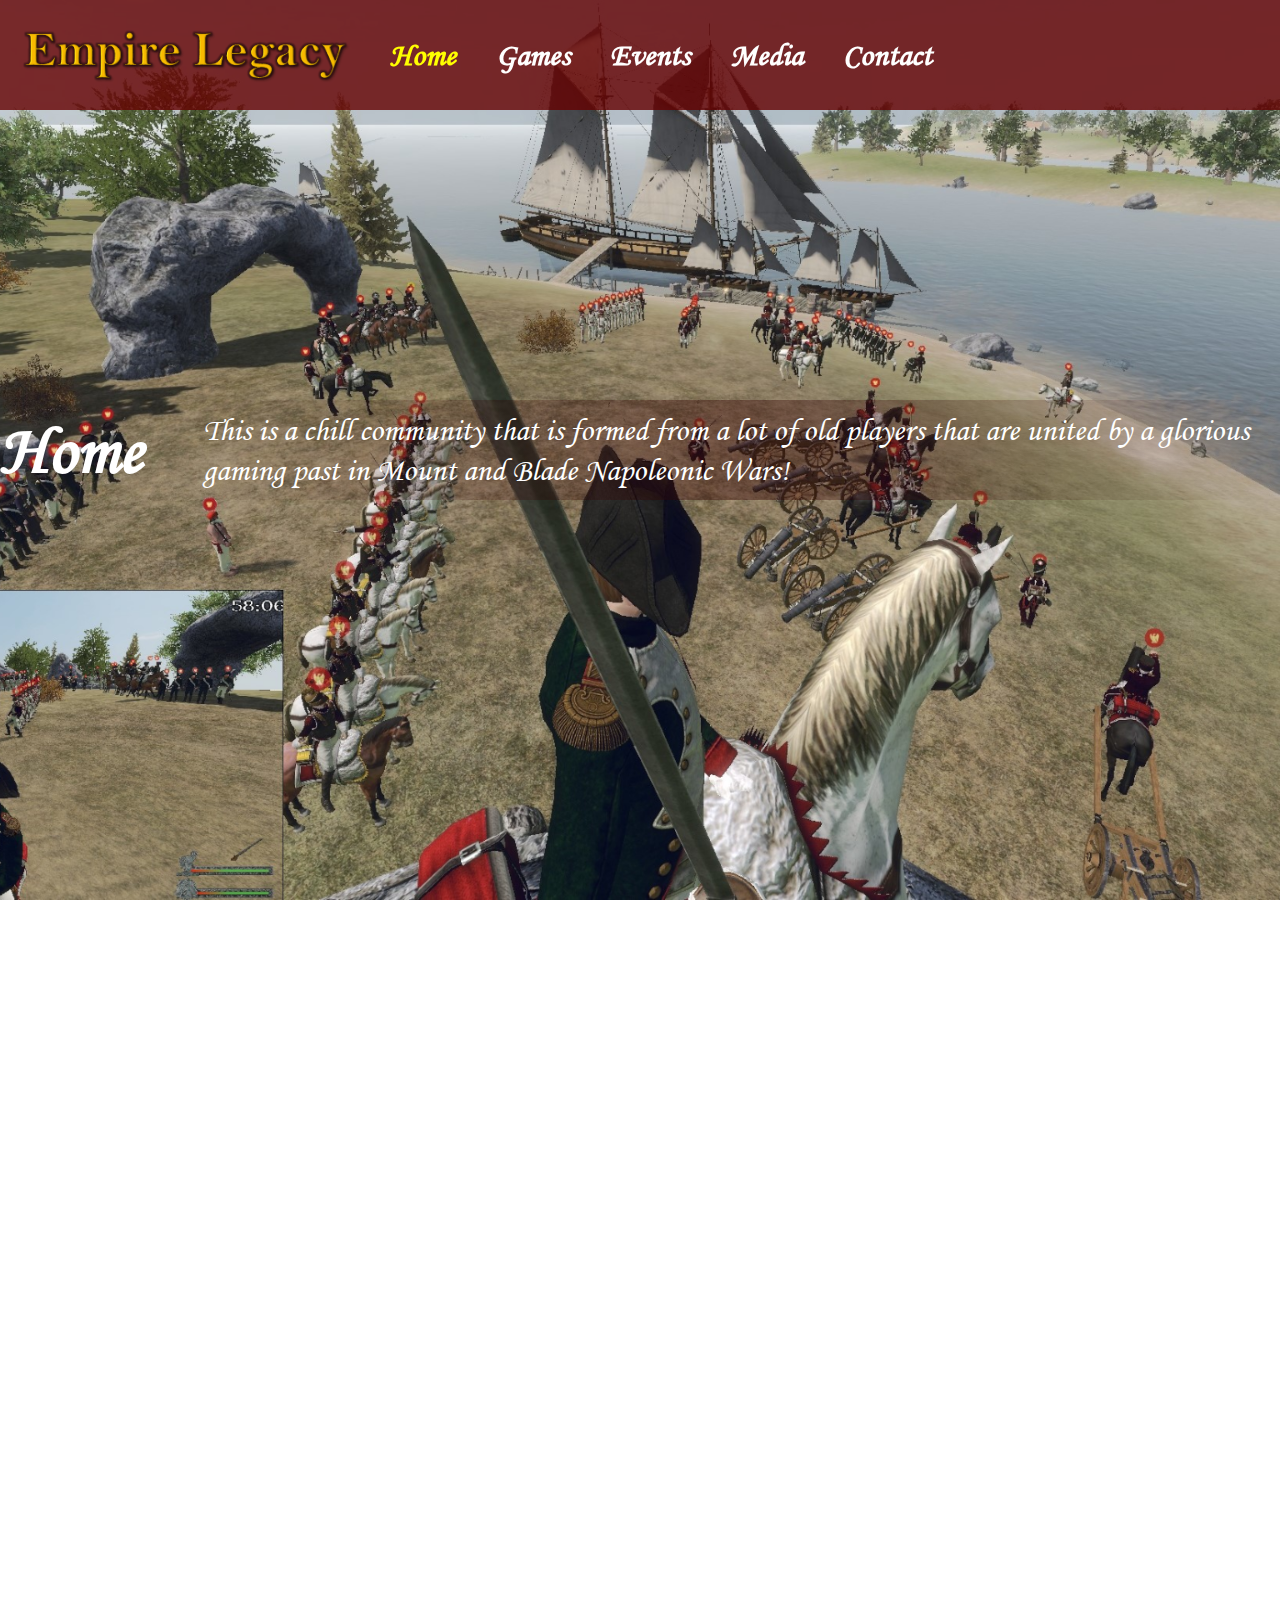
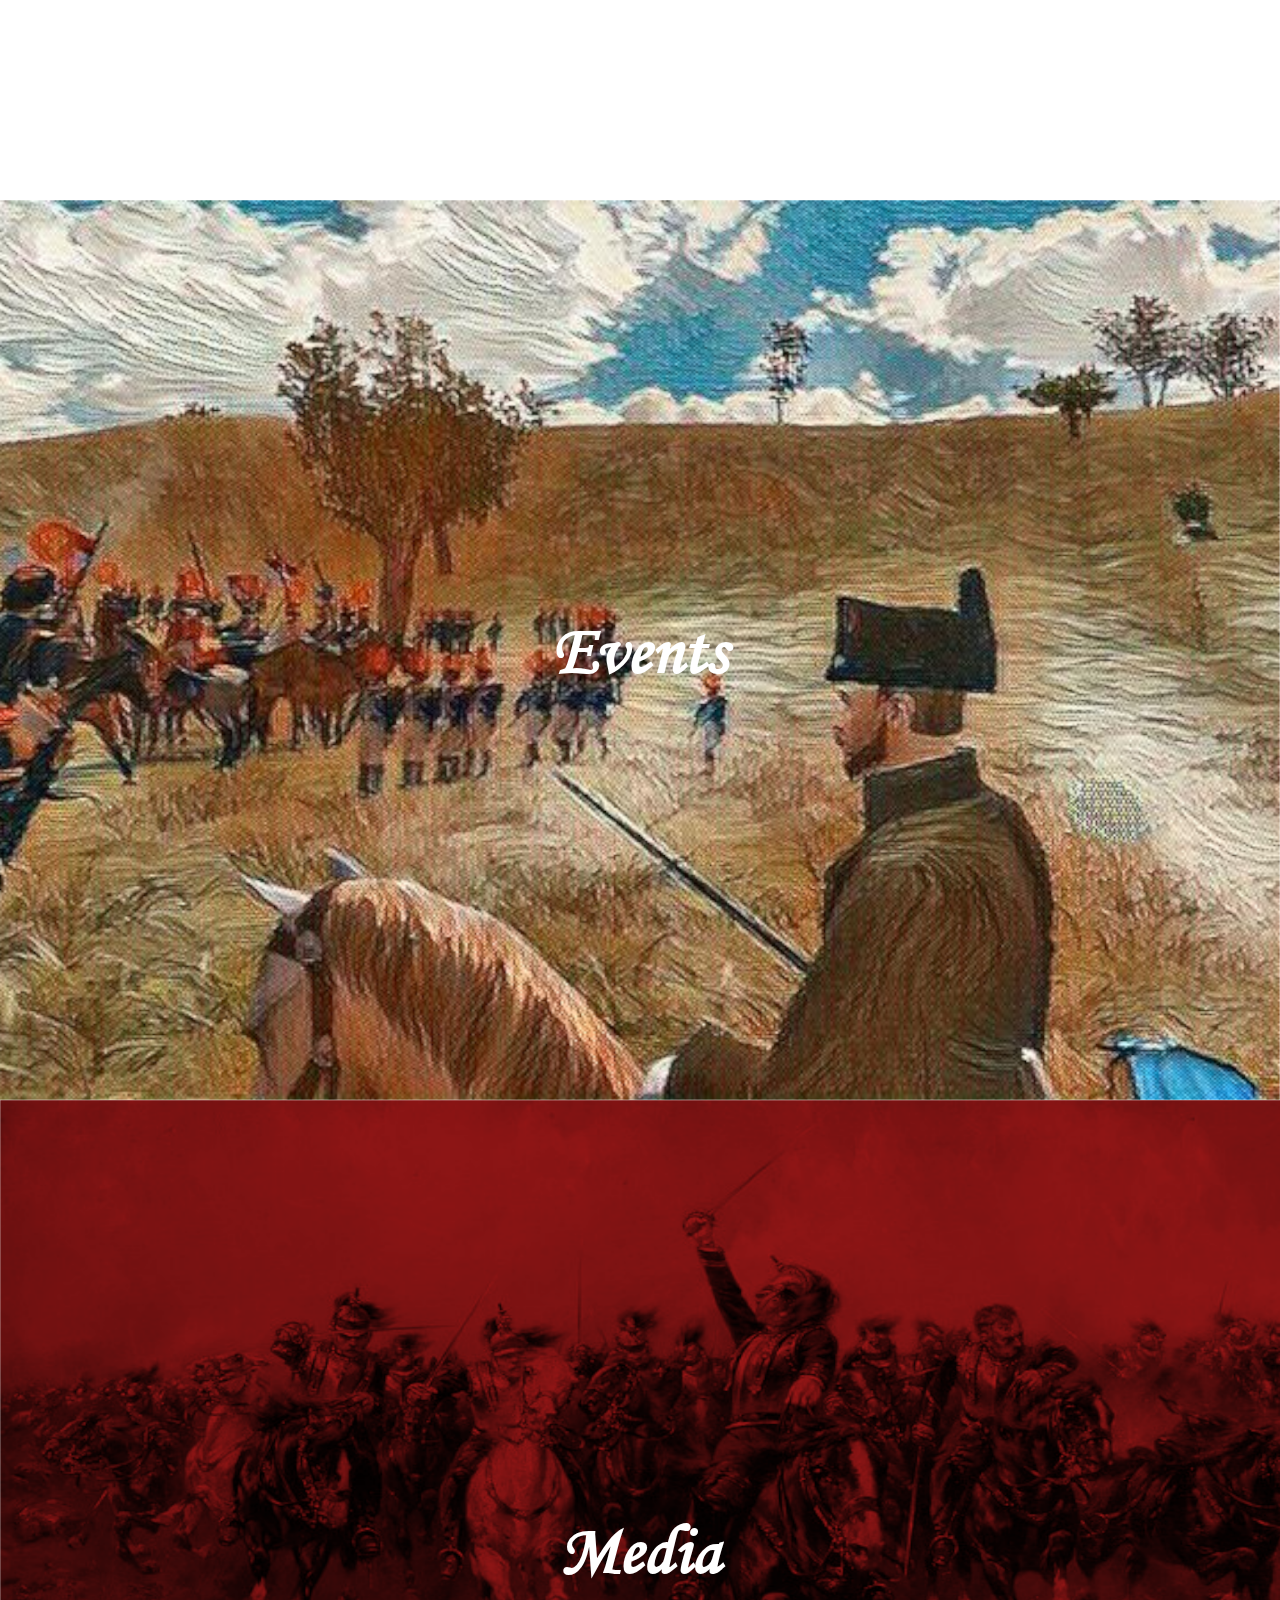
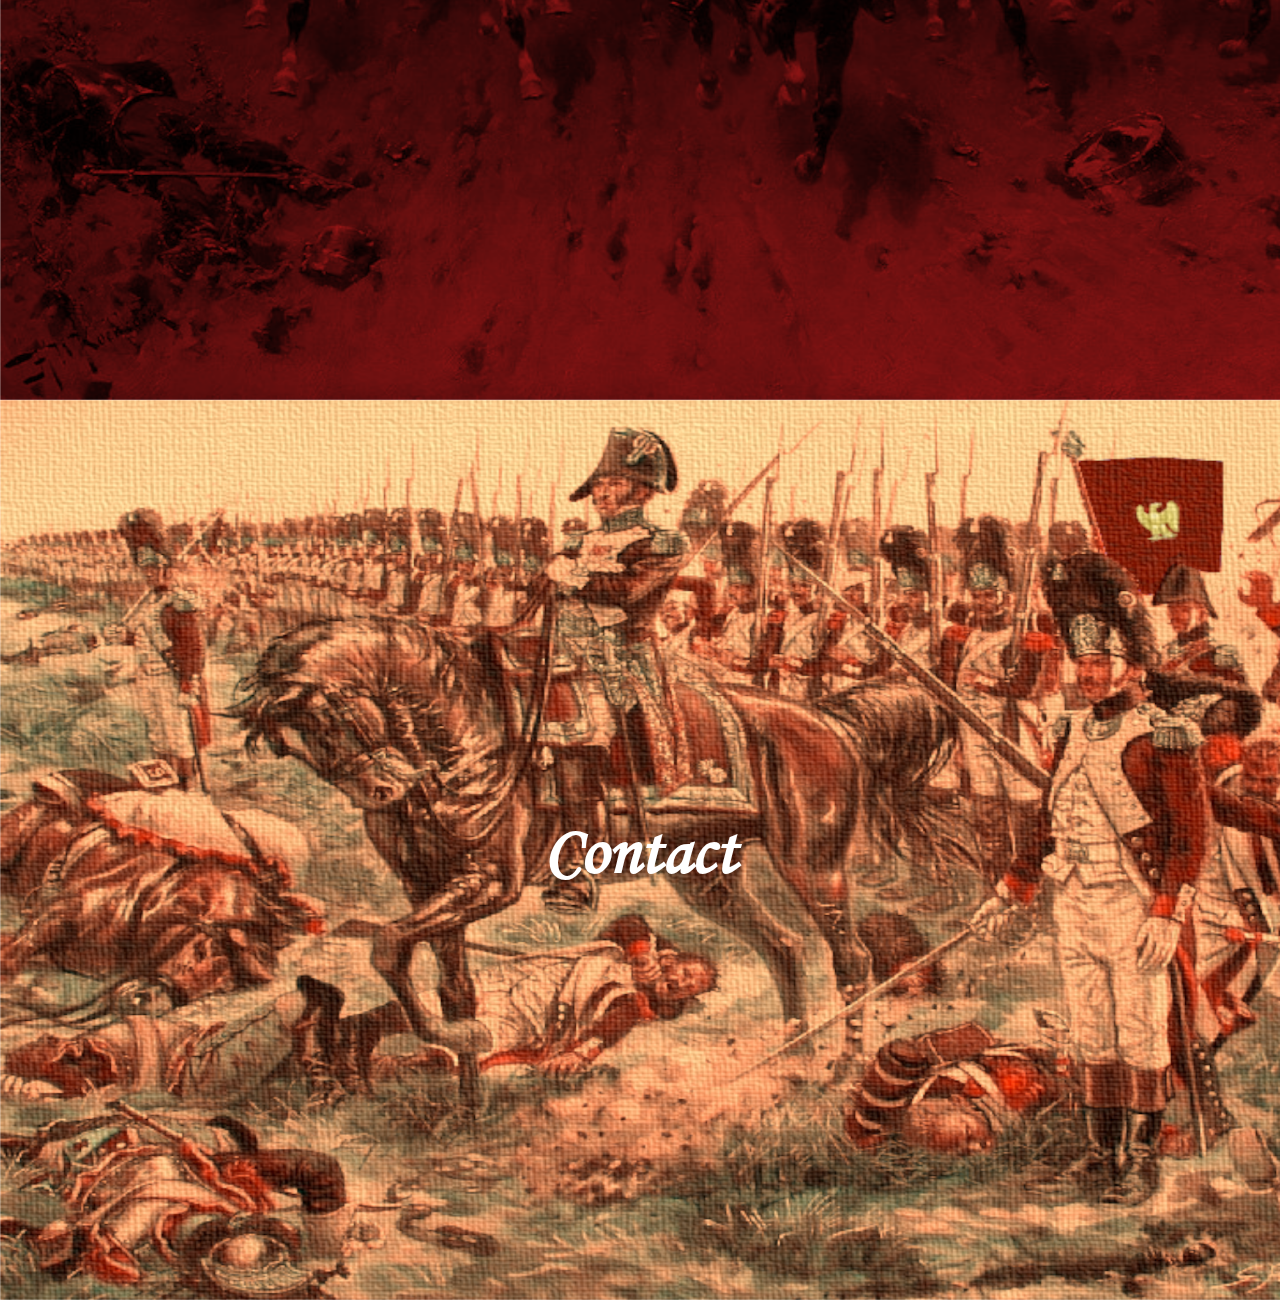
==== commit 6e16c416: "1st Attempt of Rspnsv Text Flow" ====
--- a/index.html
+++ b/index.html
@@ -11,7 +11,7 @@
     <header>
         <a href="#home" class="nav_link active"><img id="logo-txt" src="images/logotxt.png" alt=""></a>
 
-        <a href="#" class="toggle-button">
+        <a class="toggle-button">
             <span class="bar"></span>
             <span class="bar"></span>
             <span class="bar"></span>
@@ -33,6 +33,14 @@
     <div class="container">
         <div id="home" class="slides">
             <h2>Home</h2>
+            <p>
+                This is a chill community that is formed from a lot of old players that are 
+                united by a glorious gaming past in Mount and Blade Napoleonic Wars!
+            </p>
+            <!-- <p>
+                The [Warrior] clan and the [Empire] army! This server is made for everyone to stay in
+                touch with each other and play casually games together. Rules are simple - be mature and have fun!
+            </p> -->
         </div>
 
         <div id="games" class="slides">
--- a/css/style.css
+++ b/css/style.css
@@ -50,7 +50,7 @@
 /********** Start of Toggle Buttons **********/
 .toggle-button{
     position: absolute;
-    top: 2rem;
+    top: 2.5rem;
     right: 50px;
     display: none;
     flex-direction: column;
@@ -104,7 +104,6 @@
     /* background: #f00; */
     color: #ff0;
 }
-
 .active{
     color: rgba(255, 255, 0, 1);
 }
@@ -132,27 +131,32 @@
     font-size: 70px;
     max-width: 650px;
 }
+.slides p{
+    /* background-image: linear-gradient(to left, rgba(255,0,0,0), rgba(100,0,0,1)); */
+    background: linear-gradient(90deg, rgba(0,0,0,0) 0%, rgba(50,0,0,0.4) 50%, rgba(0,0,0,0.0) 100%);
+    padding: 10px;
+}
 /********** Start of Slide Content **********/
 #home{
-    background-image: url("../assets/bkgnd1.png");
+    background-image: url("../images/bkgnd1.png");
     background-size: cover;
     background-position: right;
 }
 #games{
-    background-image: url("../assets/bkgnd2.png");
+    background-image: url("../images/bkgnd2.png");
     background-size: cover;
 }
 #events{
-    background-image: url("../assets/bkgnd7.png");
+    background-image: url("../images/bkgnd7.png");
     background-size: cover;
     background-position: right;
 }
 #media{
-    background-image: url("../assets/bkgnd6.png");
+    background-image: url("../images/bkgnd6.png");
     background-size: cover;
 }
 #contact{
-    background-image: url("../assets/bkgnd5.png");
+    background-image: url("../images/bkgnd5.png");
     background-size: cover;
 }
 /********** End of Slide Content **********/
@@ -171,7 +175,7 @@
 }
 /****************Tablet View****************/
 /* 768px */
-@media (min-width:0px) and (max-width:991px)
+@media (min-width:768px) and (max-width:991px)
 {
     .col{
         float: left;
@@ -205,7 +209,6 @@
         height: auto;
         text-align: center;
     }
-
     .toggle-button{
         display: flex;
     }
@@ -220,5 +223,65 @@
         float: left;
         width: 100%;
     }
+    #logo-txt{
+        margin: 0px;
+        padding: 0px;
+        width: auto;
+        height: 40px;
+    }
+    header{
+        flex-direction: column;
+        align-items: flex-start;
+    }
+    nav{
+        font-size: 24px;
+        width: 100%;
+        flex-direction: column;
+        display: none;
+    }
+    nav ul{
+        width: 100%;
+        flex-direction: column;
+    }
+    nav ul li{
+        height: auto;
+        text-align: center;
+    }
+    .toggle-button{
+        position: absolute;
+        top: 1.5rem;
+        /* right: 50px; */
+        /* display: none; */
+        /* flex-direction: column; */
+        /* justify-content: space-between; */
+        width: 40px;
+        height: 20px;
+    }
+    .toggle-button{
+        display: flex;
+    }
+    .navbar-links.active{
+        display: flex;
+    }
+
+    .slides{
+        display: inline-block;
+        /* position: relative; */
+        gap: 0px;
+    }
+    .slides h2{
+        /* display: inline-block; */
+        position: relative;
+        top: 25%;
+        left: 70%;
+        /* transform: translateY(-50%); */
+        font-size: 42px;
+
+    }
+    .slides p{
+        position: relative;
+        top: 25%;
+        font-size: 24px;
+    }
 }
 /****************************** End of Responsive Web Design ******************************/